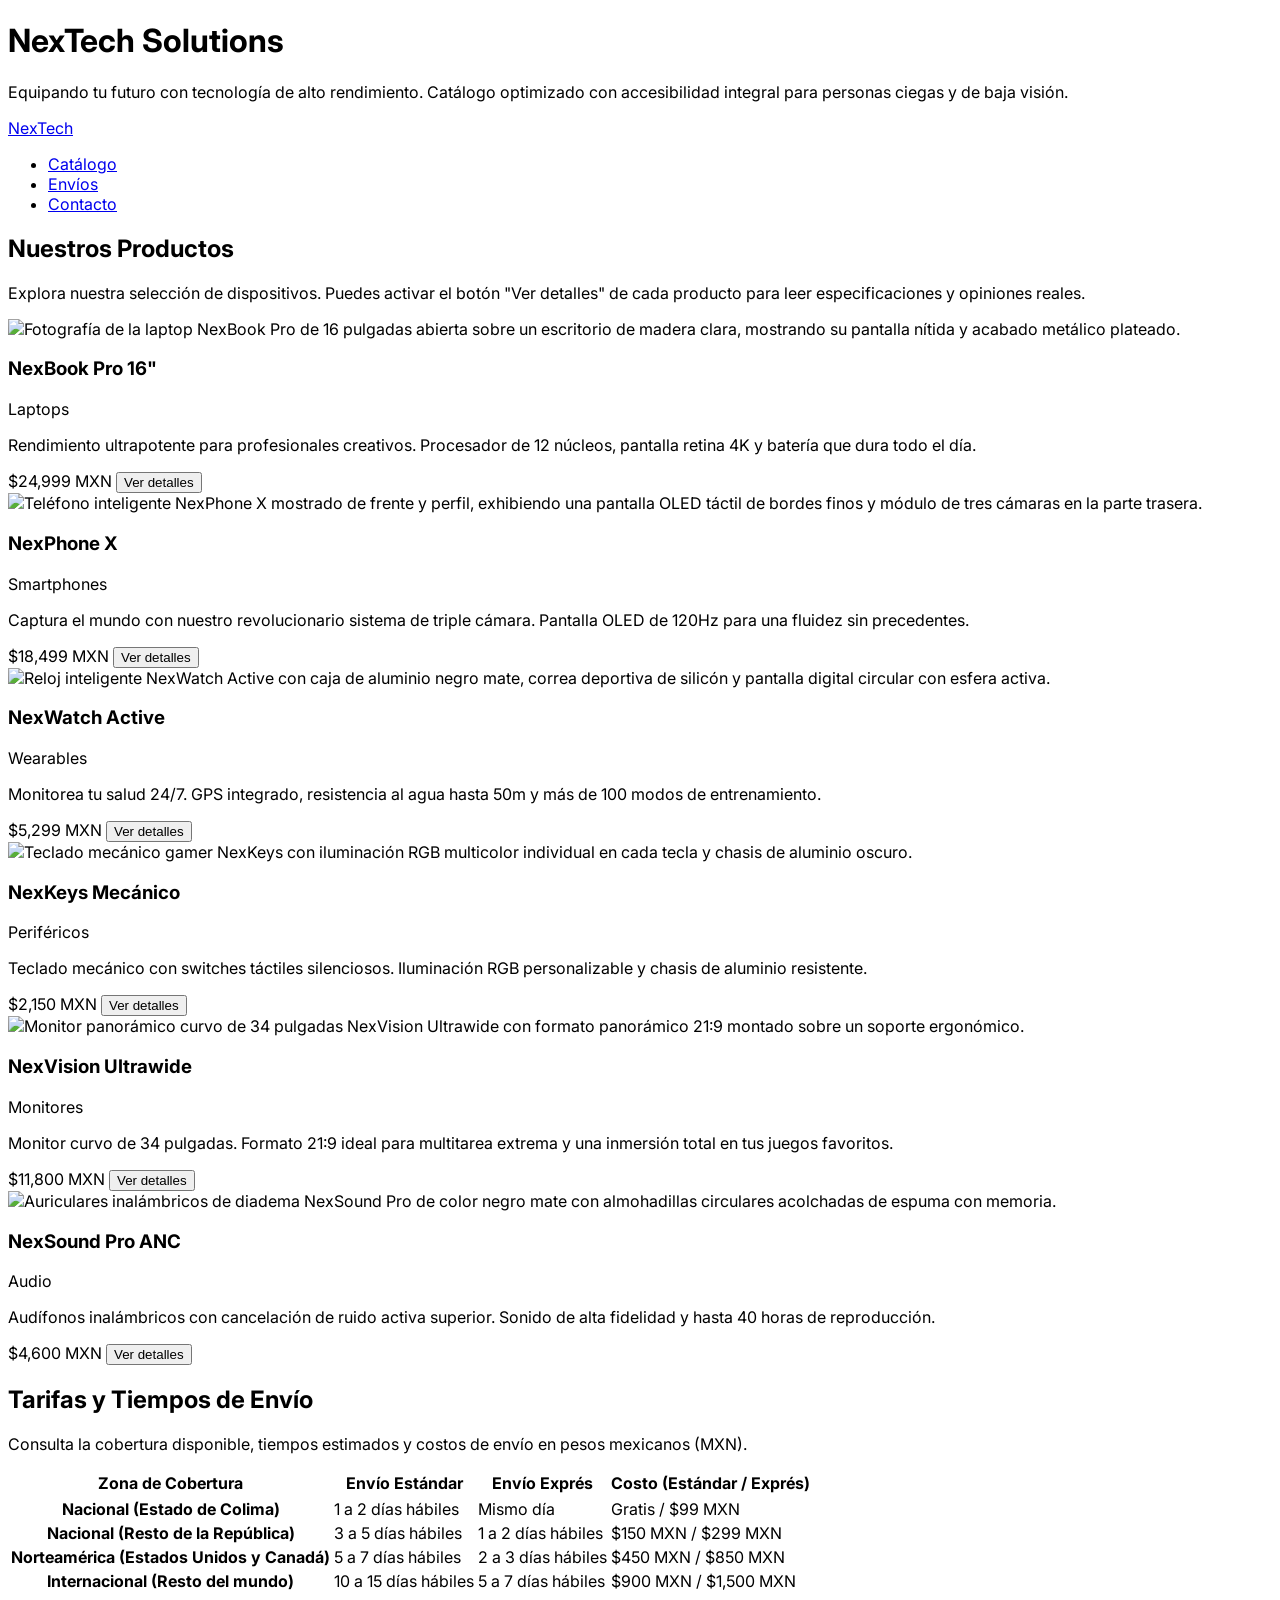
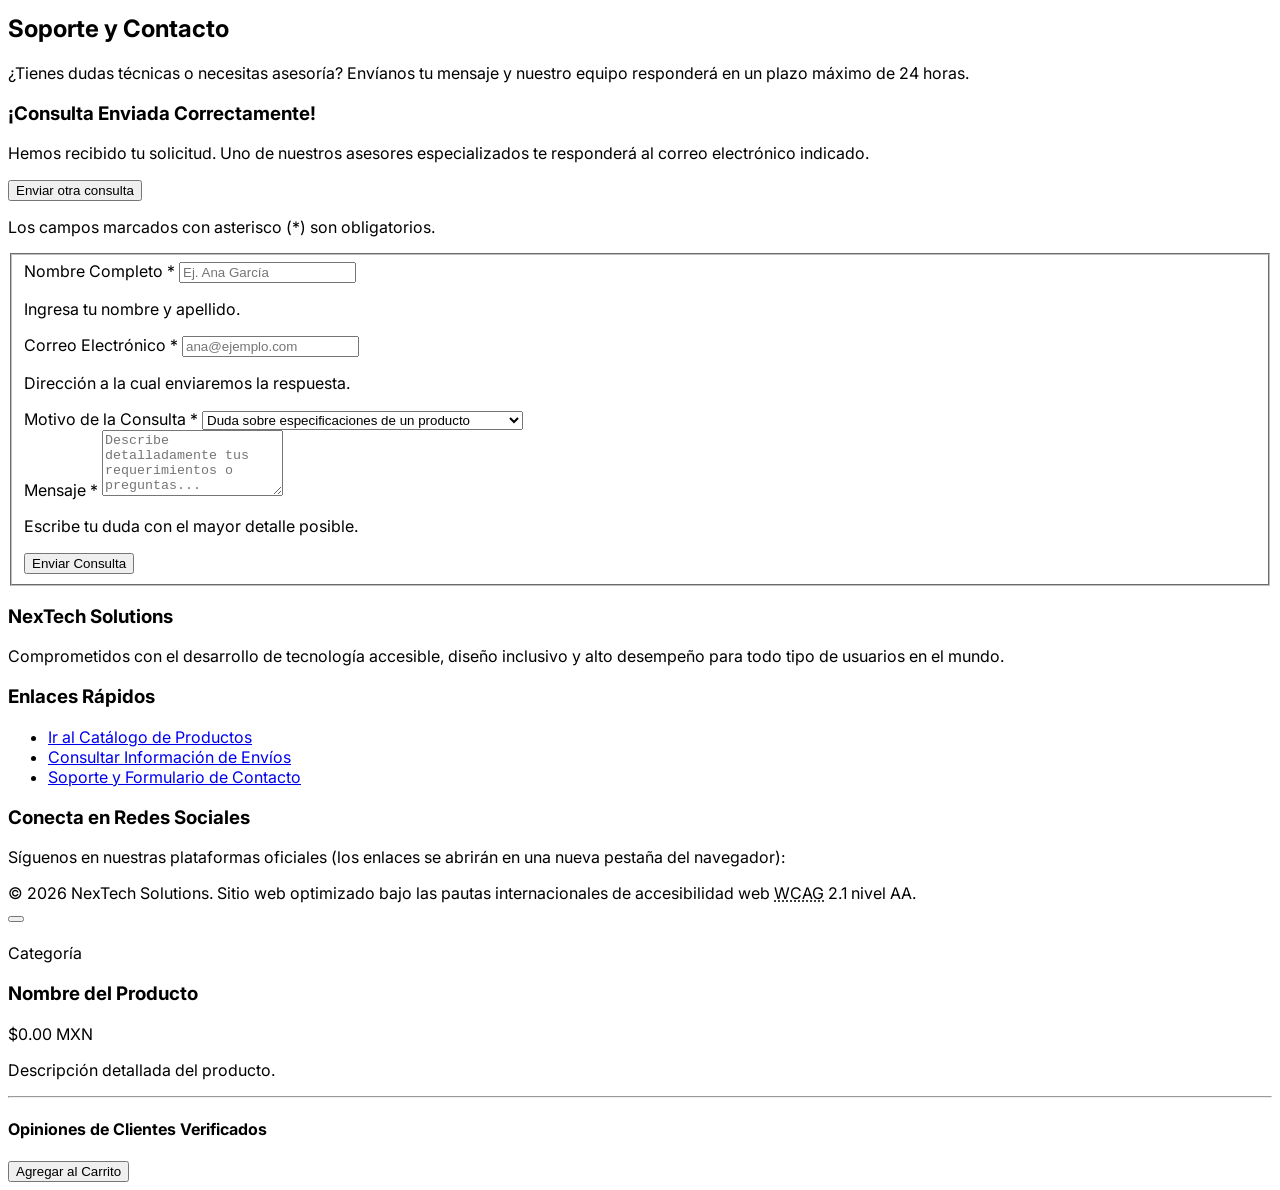
==== index.html @ d3eff0bc "pagina" ====
<!DOCTYPE html>
<html lang="es" class="scroll-smooth">
<head>
    <meta charset="UTF-8">
    <meta name="viewport" content="width=device-width, initial-scale=1.0">
    <meta name="description" content="NexTech Solutions - Tienda online de tecnología accesible con laptops, smartphones, wearables y accesorios de alto rendimiento. Envíos a todo el país.">
    <title>NexTech Solutions - Tienda Accesible de Tecnología</title>
    
    <!-- Tailwind CSS CDN -->
    <script src="https://cdn.tailwindcss.com"></script>
    
    <!-- Google Fonts: Inter -->
    <link href="https://fonts.googleapis.com/css2?family=Inter:wght@400;500;600;700;800&display=swap" rel="stylesheet">
    
    <!-- Phosphor Icons (Solo decorativos, marcados con aria-hidden) -->
    <script src="https://unpkg.com/@phosphor-icons/web"></script>
    
    <style>
        body {
            font-family: 'Inter', system-ui, -apple-system, sans-serif;
        }

        /* Estilos de enfoque de alto contraste para baja visión (WCAG 2.4.7 / 2.4.11) */
        :focus-visible {
            outline: 3px solid #312e81 !important;
            outline-offset: 3px !important;
        }

        /* Utilidad para contenido exclusivo de lectores de pantalla (Screen Readers) */
        .sr-only {
            position: absolute !important;
            width: 1px !important;
            height: 1px !important;
            padding: 0 !important;
            margin: -1px !important;
            overflow: hidden !important;
            clip: rect(0, 0, 0, 0) !important;
            white-space: nowrap !important;
            border: 0 !important;
        }

        /* Enlace de salto visible al recibir foco */
        .skip-link:focus {
            position: fixed !important;
            top: 1rem !important;
            left: 1rem !important;
            z-index: 100 !important;
            width: auto !important;
            height: auto !important;
            padding: 0.75rem 1.5rem !important;
            margin: 0 !important;
            overflow: visible !important;
            clip: auto !important;
            white-space: normal !important;
            background-color: #1e1b4b !important;
            color: #ffffff !important;
            font-weight: 700 !important;
            border-radius: 0.5rem !important;
            box-shadow: 0 10px 25px -5px rgba(0, 0, 0, 0.4) !important;
            outline: 3px solid #facc15 !important;
            outline-offset: 2px !important;
        }

        /* Transiciones de la ventana modal */
        #productModal {
            transition: opacity 0.3s ease, visibility 0.3s ease;
        }
        #modalContent {
            transition: transform 0.3s ease;
        }
    </style>
</head>
<body class="bg-gray-50 text-gray-900 flex flex-col min-h-screen relative">

    <!-- ENLACE DE SALTO (Bypass Blocks - WCAG 2.4.1 para ciegos y navegación por teclado) -->
    <a href="#main-content" class="sr-only skip-link">
        Saltar al contenido principal
    </a>

    <!-- REGION 1: HEADER (role="banner") -->
    <header role="banner" class="bg-indigo-900 text-white shadow-md relative overflow-hidden">
        <div class="container mx-auto px-6 py-10 relative z-10">
            <h1 class="text-4xl sm:text-5xl font-extrabold tracking-tight mb-3">
                <span lang="en">NexTech Solutions</span>
            </h1>
            <p class="text-indigo-100 text-lg sm:text-xl max-w-3xl leading-relaxed">
                Equipando tu futuro con tecnología de alto rendimiento. Catálogo optimizado con accesibilidad integral para personas ciegas y de baja visión.
            </p>
        </div>
    </header>

    <!-- REGION 2: NAV (role="navigation") -->
    <nav role="navigation" aria-label="Navegación principal" class="bg-white border-b-2 border-indigo-100 shadow-sm sticky top-0 z-40">
        <div class="container mx-auto px-6 py-4 flex flex-wrap justify-between items-center gap-4">
            <a href="#catalogo" aria-label="NexTech - Ir al inicio del catálogo" class="font-extrabold text-indigo-900 text-2xl tracking-wide hover:text-indigo-700 transition-colors">
                <span lang="en">NexTech</span>
            </a>
            
            <ul class="flex flex-wrap items-center space-x-1 sm:space-x-6 text-base font-semibold">
                <li>
                    <a href="#catalogo" class="text-gray-800 hover:text-indigo-800 hover:underline px-3 py-2 rounded-lg transition-colors flex items-center gap-1.5">
                        <i class="ph ph-shopping-bag text-lg text-indigo-700" aria-hidden="true"></i>
                        <span>Catálogo</span>
                    </a>
                </li>
                <li>
                    <a href="#envios" class="text-gray-800 hover:text-indigo-800 hover:underline px-3 py-2 rounded-lg transition-colors flex items-center gap-1.5">
                        <i class="ph ph-truck text-lg text-indigo-700" aria-hidden="true"></i>
                        <span>Envíos</span>
                    </a>
                </li>
                <li>
                    <a href="#contacto" class="text-gray-800 hover:text-indigo-800 hover:underline px-3 py-2 rounded-lg transition-colors flex items-center gap-1.5">
                        <i class="ph ph-envelope-simple text-lg text-indigo-700" aria-hidden="true"></i>
                        <span>Contacto</span>
                    </a>
                </li>
            </ul>
        </div>
    </nav>

    <!-- REGION 3: MAIN (role="main") -->
    <main id="main-content" role="main" tabindex="-1" class="flex-grow container mx-auto px-6 py-12 space-y-24 focus:outline-none">

        <!-- SECCIÓN 1: CATÁLOGO DE PRODUCTOS -->
        <section id="catalogo" aria-labelledby="heading-catalogo" class="scroll-mt-24">
            <div class="text-center mb-12">
                <h2 id="heading-catalogo" class="text-3xl sm:text-4xl font-extrabold text-gray-900">
                    Nuestros Productos
                </h2>
                <p class="mt-4 text-gray-700 text-lg max-w-2xl mx-auto leading-relaxed">
                    Explora nuestra selección de dispositivos. Puedes activar el botón "Ver detalles" de cada producto para leer especificaciones y opiniones reales.
                </p>
            </div>

            <!-- Grid de Productos (Generado vía JS con artículos semánticos y alt texts descriptivos) -->
            <div class="grid grid-cols-1 sm:grid-cols-2 lg:grid-cols-3 gap-8" id="productGrid">
                <!-- Se inyectan las tarjetas de productos -->
            </div>
        </section>

        <!-- SECCIÓN 2: TABLA DE DATOS TABULARES (Tarifas y Tiempos de Envío) -->
        <section id="envios" aria-labelledby="heading-envios" class="scroll-mt-24">
            <div class="bg-white rounded-2xl shadow-sm border-2 border-gray-200 overflow-hidden">
                <div class="px-6 py-5 border-b-2 border-gray-200 bg-gray-50 flex items-center gap-3">
                    <i class="ph ph-info text-3xl text-indigo-800" aria-hidden="true"></i>
                    <div>
                        <h2 id="heading-envios" class="text-2xl font-bold text-gray-900">
                            Tarifas y Tiempos de Envío
                        </h2>
                        <p class="text-sm text-gray-700 mt-1">
                            Consulta la cobertura disponible, tiempos estimados y costos de envío en pesos mexicanos (MXN).
                        </p>
                    </div>
                </div>

                <div class="overflow-x-auto p-4 sm:p-6">
                    <table class="w-full text-left border-collapse border border-gray-300">
                        <!-- Caption descriptivo para lectores de pantalla -->
                        <caption class="sr-only">
                            Tabla comparativa de opciones de envío por zona de cobertura, indicando plazos de entrega en días hábiles y costos para envío estándar y exprés.
                        </caption>
                        <thead>
                            <tr class="bg-gray-100 text-gray-900 text-sm sm:text-base border-b-2 border-gray-300">
                                <th scope="col" id="col-zona" class="px-6 py-4 font-bold border-r border-gray-300">
                                    Zona de Cobertura
                                </th>
                                <th scope="col" id="col-estandar" class="px-6 py-4 font-bold border-r border-gray-300">
                                    Envío Estándar
                                </th>
                                <th scope="col" id="col-expres" class="px-6 py-4 font-bold border-r border-gray-300">
                                    Envío Exprés
                                </th>
                                <th scope="col" id="col-costo" class="px-6 py-4 font-bold">
                                    Costo (Estándar / Exprés)
                                </th>
                            </tr>
                        </thead>
                        <tbody class="divide-y divide-gray-200 text-gray-800 text-base">
                            <tr class="hover:bg-indigo-50/70 transition-colors">
                                <th scope="row" id="row-colima" class="px-6 py-4 font-semibold text-gray-900 border-r border-gray-200">
                                    Nacional (Estado de Colima)
                                </th>
                                <td headers="col-estandar row-colima" class="px-6 py-4 border-r border-gray-200">
                                    1 a 2 días hábiles
                                </td>
                                <td headers="col-expres row-colima" class="px-6 py-4 border-r border-gray-200">
                                    Mismo día
                                </td>
                                <td headers="col-costo row-colima" class="px-6 py-4">
                                    <span class="text-green-800 font-bold bg-green-100 px-2.5 py-0.5 rounded-md">Gratis</span> / $99 MXN
                                </td>
                            </tr>
                            <tr class="bg-gray-50/60 hover:bg-indigo-50/70 transition-colors">
                                <th scope="row" id="row-republica" class="px-6 py-4 font-semibold text-gray-900 border-r border-gray-200">
                                    Nacional (Resto de la República)
                                </th>
                                <td headers="col-estandar row-republica" class="px-6 py-4 border-r border-gray-200">
                                    3 a 5 días hábiles
                                </td>
                                <td headers="col-expres row-republica" class="px-6 py-4 border-r border-gray-200">
                                    1 a 2 días hábiles
                                </td>
                                <td headers="col-costo row-republica" class="px-6 py-4 font-medium text-gray-900">
                                    $150 MXN / $299 MXN
                                </td>
                            </tr>
                            <tr class="hover:bg-indigo-50/70 transition-colors">
                                <th scope="row" id="row-norteamerica" class="px-6 py-4 font-semibold text-gray-900 border-r border-gray-200">
                                    Norteamérica (Estados Unidos y Canadá)
                                </th>
                                <td headers="col-estandar row-norteamerica" class="px-6 py-4 border-r border-gray-200">
                                    5 a 7 días hábiles
                                </td>
                                <td headers="col-expres row-norteamerica" class="px-6 py-4 border-r border-gray-200">
                                    2 a 3 días hábiles
                                </td>
                                <td headers="col-costo row-norteamerica" class="px-6 py-4 font-medium text-gray-900">
                                    $450 MXN / $850 MXN
                                </td>
                            </tr>
                            <tr class="bg-gray-50/60 hover:bg-indigo-50/70 transition-colors">
                                <th scope="row" id="row-internacional" class="px-6 py-4 font-semibold text-gray-900 border-r border-gray-200">
                                    Internacional (Resto del mundo)
                                </th>
                                <td headers="col-estandar row-internacional" class="px-6 py-4 border-r border-gray-200">
                                    10 a 15 días hábiles
                                </td>
                                <td headers="col-expres row-internacional" class="px-6 py-4 border-r border-gray-200">
                                    5 a 7 días hábiles
                                </td>
                                <td headers="col-costo row-internacional" class="px-6 py-4 font-medium text-gray-900">
                                    $900 MXN / $1,500 MXN
                                </td>
                            </tr>
                        </tbody>
                    </table>
                </div>
            </div>
        </section>

        <!-- SECCIÓN 3: FORMULARIO CORTO ACCESIBLE (Soporte y Contacto) -->
        <section id="contacto" aria-labelledby="heading-contacto" class="scroll-mt-24 max-w-3xl mx-auto pb-12">
            <div class="text-center mb-10">
                <h2 id="heading-contacto" class="text-3xl sm:text-4xl font-extrabold text-gray-900">
                    Soporte y Contacto
                </h2>
                <p class="mt-4 text-gray-700 text-lg leading-relaxed">
                    ¿Tienes dudas técnicas o necesitas asesoría? Envíanos tu mensaje y nuestro equipo responderá en un plazo máximo de 24 horas.
                </p>
            </div>

            <div class="bg-white p-8 sm:p-10 rounded-2xl shadow-lg border-2 border-gray-200 relative">
                
                <!-- Región en vivo para anuncios inmediatos a lectores de pantalla -->
                <div id="liveAnnouncement" role="status" aria-live="polite" class="sr-only"></div>

                <!-- Mensaje de éxito visual y accesible tras el envío -->
                <div id="successMessage" class="hidden bg-green-50 rounded-xl p-8 text-center border-2 border-green-600 mb-6" tabindex="-1">
                    <div class="w-16 h-16 bg-green-100 text-green-800 rounded-full flex items-center justify-center mx-auto mb-4" aria-hidden="true">
                        <i class="ph ph-check-circle text-4xl"></i>
                    </div>
                    <h3 id="successHeading" class="text-2xl font-bold text-gray-900 mb-2">
                        ¡Consulta Enviada Correctamente!
                    </h3>
                    <p class="text-gray-800 mb-6 text-base">
                        Hemos recibido tu solicitud. Uno de nuestros asesores especializados te responderá al correo electrónico indicado.
                    </p>
                    <button type="button" onclick="resetForm()" class="bg-indigo-800 hover:bg-indigo-900 text-white font-bold py-2.5 px-6 rounded-lg transition-colors focus:ring-4 focus:ring-indigo-300">
                        Enviar otra consulta
                    </button>
                </div>

                <!-- Formulario estructurado con Fieldset y Legend -->
                <form id="contactForm" class="space-y-6" novalidate>
                    <p class="text-sm text-gray-700 bg-gray-50 p-3 rounded-lg border border-gray-200">
                        Los campos marcados con asterisco (<span class="text-red-700 font-bold" aria-hidden="true">*</span>) son obligatorios.
                    </p>

                    <fieldset class="space-y-6 border-0 p-0 m-0">
                        <legend class="sr-only">Formulario de consulta y atención a clientes</legend>

                        <div class="grid grid-cols-1 md:grid-cols-2 gap-6">
                            <!-- Campo Nombre -->
                            <div>
                                <label for="name" class="block text-sm font-bold text-gray-900 mb-1">
                                    Nombre Completo <span class="text-red-700 font-bold" aria-hidden="true">*</span>
                                    <span class="sr-only">(campo obligatorio)</span>
                                </label>
                                <input type="text" id="name" name="name" autocomplete="name" required aria-required="true" aria-describedby="name-desc name-error" placeholder="Ej. Ana García" 
                                    class="w-full px-4 py-3 bg-white border-2 border-gray-300 rounded-xl text-gray-900 font-medium focus:border-indigo-800 focus:ring-4 focus:ring-indigo-100 outline-none transition-all">
                                <p id="name-desc" class="text-xs text-gray-600 mt-1">Ingresa tu nombre y apellido.</p>
                                <p id="name-error" class="hidden text-xs text-red-700 font-bold mt-1" role="alert"></p>
                            </div>

                            <!-- Campo Correo -->
                            <div>
                                <label for="email" class="block text-sm font-bold text-gray-900 mb-1">
                                    Correo Electrónico <span class="text-red-700 font-bold" aria-hidden="true">*</span>
                                    <span class="sr-only">(campo obligatorio)</span>
                                </label>
                                <input type="email" id="email" name="email" autocomplete="email" required aria-required="true" aria-describedby="email-desc email-error" placeholder="ana@ejemplo.com" 
                                    class="w-full px-4 py-3 bg-white border-2 border-gray-300 rounded-xl text-gray-900 font-medium focus:border-indigo-800 focus:ring-4 focus:ring-indigo-100 outline-none transition-all">
                                <p id="email-desc" class="text-xs text-gray-600 mt-1">Dirección a la cual enviaremos la respuesta.</p>
                                <p id="email-error" class="hidden text-xs text-red-700 font-bold mt-1" role="alert"></p>
                            </div>
                        </div>

                        <!-- Campo Asunto -->
                        <div>
                            <label for="asunto" class="block text-sm font-bold text-gray-900 mb-1">
                                Motivo de la Consulta <span class="text-red-700 font-bold" aria-hidden="true">*</span>
                                <span class="sr-only">(campo obligatorio)</span>
                            </label>
                            <select id="asunto" name="asunto" required aria-required="true" 
                                class="w-full px-4 py-3 bg-white border-2 border-gray-300 rounded-xl text-gray-900 font-medium focus:border-indigo-800 focus:ring-4 focus:ring-indigo-100 outline-none transition-all">
                                <option value="producto">Duda sobre especificaciones de un producto</option>
                                <option value="envio">Estado y seguimiento de un envío</option>
                                <option value="garantia">Garantía, cambios o soporte técnico</option>
                                <option value="empresas">Cotización para empresas o compras al por mayor</option>
                            </select>
                        </div>

                        <!-- Campo Mensaje -->
                        <div>
                            <label for="message" class="block text-sm font-bold text-gray-900 mb-1">
                                Mensaje <span class="text-red-700 font-bold" aria-hidden="true">*</span>
                                <span class="sr-only">(campo obligatorio)</span>
                            </label>
                            <textarea id="message" name="message" rows="4" required aria-required="true" aria-describedby="msg-desc msg-error" placeholder="Describe detalladamente tus requerimientos o preguntas..."
                                class="w-full px-4 py-3 bg-white border-2 border-gray-300 rounded-xl text-gray-900 font-medium focus:border-indigo-800 focus:ring-4 focus:ring-indigo-100 outline-none transition-all resize-y"></textarea>
                            <p id="msg-desc" class="text-xs text-gray-600 mt-1">Escribe tu duda con el mayor detalle posible.</p>
                            <p id="msg-error" class="hidden text-xs text-red-700 font-bold mt-1" role="alert"></p>
                        </div>

                        <!-- Botón Enviar -->
                        <button type="submit" class="w-full bg-indigo-800 hover:bg-indigo-900 text-white font-bold py-3.5 px-4 rounded-xl shadow-md transition-all focus:ring-4 focus:ring-indigo-300 focus:outline-none">
                            Enviar Consulta
                        </button>
                    </fieldset>
                </form>
            </div>
        </section>

    </main>

    <!-- REGION 4: FOOTER (role="contentinfo") -->
    <footer role="contentinfo" class="bg-gray-900 text-gray-300 py-12 mt-auto border-t-4 border-indigo-700">
        <div class="container mx-auto px-6 grid grid-cols-1 md:grid-cols-3 gap-8">
            <div>
                <h3 class="text-white text-xl font-bold mb-4">
                    <span lang="en">NexTech Solutions</span>
                </h3>
                <p class="text-sm leading-relaxed text-gray-300">
                    Comprometidos con el desarrollo de tecnología accesible, diseño inclusivo y alto desempeño para todo tipo de usuarios en el mundo.
                </p>
            </div>

            <div>
                <h3 class="text-white text-xl font-bold mb-4">
                    Enlaces Rápidos
                </h3>
                <ul class="space-y-3 text-sm">
                    <li>
                        <a href="#catalogo" class="hover:text-white underline hover:no-underline transition-colors">
                            Ir al Catálogo de Productos
                        </a>
                    </li>
                    <li>
                        <a href="#envios" class="hover:text-white underline hover:no-underline transition-colors">
                            Consultar Información de Envíos
                        </a>
                    </li>
                    <li>
                        <a href="#contacto" class="hover:text-white underline hover:no-underline transition-colors">
                            Soporte y Formulario de Contacto
                        </a>
                    </li>
                </ul>
            </div>

            <div>
                <h3 class="text-white text-xl font-bold mb-4">
                    Conecta en Redes Sociales
                </h3>
                <p class="text-sm mb-4 text-gray-300">
                    Síguenos en nuestras plataformas oficiales (los enlaces se abrirán en una nueva pestaña del navegador):
                </p>
                <div class="flex space-x-4">
                    <a href="https://www.x.com/" target="_blank" rel="noopener noreferrer" 
                        aria-label="Perfil oficial de NexTech en X (anteriormente Twitter, abre en una nueva pestaña)" 
                        class="w-12 h-12 bg-gray-800 rounded-full flex items-center justify-center hover:bg-indigo-700 hover:text-white transition-colors focus:ring-4 focus:ring-indigo-400 focus:outline-none">
                        <i class="ph ph-twitter-logo text-2xl" aria-hidden="true"></i>
                    </a>
                    <a href="https://www.instagram.com/" target="_blank" rel="noopener noreferrer" 
                        aria-label="Perfil oficial de NexTech en Instagram (abre en una nueva pestaña)" 
                        class="w-12 h-12 bg-gray-800 rounded-full flex items-center justify-center hover:bg-indigo-700 hover:text-white transition-colors focus:ring-4 focus:ring-indigo-400 focus:outline-none">
                        <i class="ph ph-instagram-logo text-2xl" aria-hidden="true"></i>
                    </a>
                    <a href="https://www.linkedin.com/" target="_blank" rel="noopener noreferrer" 
                        aria-label="Perfil oficial de NexTech en LinkedIn (abre en una nueva pestaña)" 
                        class="w-12 h-12 bg-gray-800 rounded-full flex items-center justify-center hover:bg-indigo-700 hover:text-white transition-colors focus:ring-4 focus:ring-indigo-400 focus:outline-none">
                        <i class="ph ph-linkedin-logo text-2xl" aria-hidden="true"></i>
                    </a>
                </div>
            </div>
        </div>

        <div class="container mx-auto px-6 mt-12 pt-8 border-t border-gray-800 text-sm text-center text-gray-400">
            &copy; 2026 <span lang="en">NexTech Solutions</span>. Sitio web optimizado bajo las pautas internacionales de accesibilidad web <abbr title="Web Content Accessibility Guidelines">WCAG</abbr> 2.1 nivel AA.
        </div>
    </footer>

    <!-- VENTANA MODAL ACCESIBLE (role="dialog" con trampa de foco y soporte para lectores de pantalla) -->
    <div id="productModal" role="dialog" aria-modal="true" aria-labelledby="modalTitle" aria-describedby="modalDesc" class="fixed inset-0 z-50 invisible opacity-0 bg-gray-900/75 backdrop-blur-sm flex items-center justify-center p-4 sm:p-6" inert>
        <div id="modalContent" class="bg-white rounded-2xl shadow-2xl w-full max-w-3xl max-h-[90vh] overflow-y-auto transform scale-95 flex flex-col md:flex-row relative border-2 border-gray-300">
            
            <!-- Botón de Cerrar Modal -->
            <button type="button" id="closeModalBtn" onclick="closeModal()" aria-label="Cerrar ventana de detalles del producto" 
                class="absolute top-4 right-4 z-10 w-10 h-10 bg-gray-100 rounded-full flex items-center justify-center text-gray-800 hover:bg-gray-200 hover:text-gray-900 transition-colors shadow-sm focus:outline-none focus:ring-4 focus:ring-indigo-600">
                <i class="ph ph-x text-2xl font-bold" aria-hidden="true"></i>
            </button>

            <!-- Imagen del Modal con descripción textual detallada -->
            <div class="w-full md:w-2/5 h-64 md:h-auto bg-gray-100 relative">
                <img id="modalImage" src="" alt="" class="absolute inset-0 w-full h-full object-cover">
            </div>

            <!-- Información y Reseñas del Modal -->
            <div class="w-full md:w-3/5 p-6 sm:p-8 flex flex-col justify-between">
                <div>
                    <div class="mb-6">
                        <span id="modalCategory" class="inline-block bg-indigo-100 text-indigo-900 text-xs font-bold uppercase tracking-wider px-2.5 py-1 rounded-full">
                            Categoría
                        </span>
                        <h3 id="modalTitle" class="text-3xl font-bold text-gray-900 mt-2 mb-2">
                            Nombre del Producto
                        </h3>
                        <p id="modalPrice" class="text-2xl text-indigo-900 font-extrabold mb-4">
                            $0.00 MXN
                        </p>
                        <p id="modalDesc" class="text-gray-700 text-base leading-relaxed">
                            Descripción detallada del producto.
                        </p>
                    </div>
                    
                    <hr class="border-gray-200 mb-6">
                    
                    <div>
                        <h4 class="text-lg font-bold text-gray-900 mb-4 flex items-center gap-2">
                            <i class="ph ph-star-fill text-yellow-500 text-xl" aria-hidden="true"></i>
                            <span>Opiniones de Clientes Verificados</span>
                        </h4>
                        <div id="modalReviews" class="space-y-4">
                            <!-- Reseñas inyectadas con calificaciones descriptivas -->
                        </div>
                    </div>
                </div>

                <div class="mt-8 pt-4 border-t border-gray-100">
                    <button type="button" id="addToCartBtn" class="w-full bg-indigo-800 hover:bg-indigo-900 text-white font-bold py-3.5 px-4 rounded-xl shadow-md transition-colors flex items-center justify-center gap-2 focus:ring-4 focus:ring-indigo-300 focus:outline-none text-base">
                        <i class="ph ph-shopping-cart-simple text-xl" aria-hidden="true"></i>
                        <span>Agregar al Carrito</span>
                    </button>
                </div>
            </div>
        </div>
    </div>

    <!-- LÓGICA JAVASCRIPT CON ACCESIBILIDAD INTEGRAL -->
    <script>
        // Catálogo con descripciones visuales detalladas (Alt Text) para personas ciegas
        const products = [
            {
                id: 0,
                title: "NexBook Pro 16\"",
                category: "Laptops",
                price: "$24,999 MXN",
                image: "https://images.unsplash.com/photo-1496181133206-80ce9b88a853?ixlib=rb-4.0.3&auto=format&fit=crop&w=800&q=80",
                imageAlt: "Fotografía de la laptop NexBook Pro de 16 pulgadas abierta sobre un escritorio de madera clara, mostrando su pantalla nítida y acabado metálico plateado.",
                desc: "Rendimiento ultrapotente para profesionales creativos. Procesador de 12 núcleos, pantalla retina 4K y batería que dura todo el día.",
                reviews: [
                    { name: "Carlos Mendoza", rating: 5, text: "Excelente equipo, renderiza videos en 4K sin ningún problema. La pantalla es increíble." },
                    { name: "Sofía T.", rating: 4, text: "Muy rápida y ligera. El único detalle es que se calienta un poco al jugar, pero para trabajo es un 10/10." }
                ]
            },
            {
                id: 1,
                title: "NexPhone X",
                category: "Smartphones",
                price: "$18,499 MXN",
                image: "https://images.unsplash.com/photo-1511707171634-5f897ff02aa9?ixlib=rb-4.0.3&auto=format&fit=crop&w=800&q=80",
                imageAlt: "Teléfono inteligente NexPhone X mostrado de frente y perfil, exhibiendo una pantalla OLED táctil de bordes finos y módulo de tres cámaras en la parte trasera.",
                desc: "Captura el mundo con nuestro revolucionario sistema de triple cámara. Pantalla OLED de 120Hz para una fluidez sin precedentes.",
                reviews: [
                    { name: "Javier R.", rating: 5, text: "La cámara nocturna es de otro mundo. La batería me dura día y medio con uso intenso." }
                ]
            },
            {
                id: 2,
                title: "NexWatch Active",
                category: "Wearables",
                price: "$5,299 MXN",
                image: "https://images.unsplash.com/photo-1546868871-7041f2a55e12?ixlib=rb-4.0.3&auto=format&fit=crop&w=800&q=80",
                imageAlt: "Reloj inteligente NexWatch Active con caja de aluminio negro mate, correa deportiva de silicón y pantalla digital circular con esfera activa.",
                desc: "Monitorea tu salud 24/7. GPS integrado, resistencia al agua hasta 50m y más de 100 modos de entrenamiento.",
                reviews: [
                    { name: "Laura G.", rating: 5, text: "Me encanta para correr. El GPS es muy preciso y sincroniza rapidísimo con el celular." },
                    { name: "Roberto M.", rating: 4, text: "Buen reloj, correas cómodas. Me gustaría que tuviera más opciones de carátulas." }
                ]
            },
            {
                id: 3,
                title: "NexKeys Mecánico",
                category: "Periféricos",
                price: "$2,150 MXN",
                image: "https://images.unsplash.com/photo-1595225476474-87563907a212?ixlib=rb-4.0.3&auto=format&fit=crop&w=800&q=80",
                imageAlt: "Teclado mecánico gamer NexKeys con iluminación RGB multicolor individual en cada tecla y chasis de aluminio oscuro.",
                desc: "Teclado mecánico con switches táctiles silenciosos. Iluminación RGB personalizable y chasis de aluminio resistente.",
                reviews: [
                    { name: "Diego F.", rating: 5, text: "La sensación al escribir es perfecta para programar. No hace ruido excesivo en la oficina." }
                ]
            },
            {
                id: 4,
                title: "NexVision Ultrawide",
                category: "Monitores",
                price: "$11,800 MXN",
                image: "https://images.unsplash.com/photo-1527443224154-c4a3942d3acf?ixlib=rb-4.0.3&auto=format&fit=crop&w=800&q=80",
                imageAlt: "Monitor panorámico curvo de 34 pulgadas NexVision Ultrawide con formato panorámico 21:9 montado sobre un soporte ergonómico.",
                desc: "Monitor curvo de 34 pulgadas. Formato 21:9 ideal para multitarea extrema y una inmersión total en tus juegos favoritos.",
                reviews: [
                    { name: "Elena V.", rating: 5, text: "Cambió por completo mi forma de trabajar. Tener 3 ventanas abiertas al mismo tiempo es una joya." },
                    { name: "Andrés L.", rating: 5, text: "Los colores vienen muy bien calibrados de fábrica. Excelente para edición de foto." }
                ]
            },
            {
                id: 5,
                title: "NexSound Pro ANC",
                category: "Audio",
                price: "$4,600 MXN",
                image: "https://images.unsplash.com/photo-1618366712010-f4ae9c647dcb?ixlib=rb-4.0.3&auto=format&fit=crop&w=800&q=80",
                imageAlt: "Auriculares inalámbricos de diadema NexSound Pro de color negro mate con almohadillas circulares acolchadas de espuma con memoria.",
                desc: "Audífonos inalámbricos con cancelación de ruido activa superior. Sonido de alta fidelidad y hasta 40 horas de reproducción.",
                reviews: [
                    { name: "Mariana S.", rating: 5, text: "La cancelación de ruido aísla todo en el transporte público. Son comodísimos." }
                ]
            }
        ];

        // Renderizado del Catálogo en el DOM
        const grid = document.getElementById('productGrid');
        products.forEach(product => {
            const card = document.createElement('article');
            card.className = "bg-white rounded-2xl shadow-sm border-2 border-gray-200 overflow-hidden hover:shadow-xl transition-all duration-300 transform hover:-translate-y-1 flex flex-col justify-between focus-within:ring-4 focus-within:ring-indigo-500";
            
            card.innerHTML = `
                <div>
                    <div class="relative overflow-hidden bg-gray-100">
                        <img src="${product.image}" alt="${product.imageAlt}" loading="lazy" class="w-full h-56 object-cover">
                    </div>
                    <div class="p-6">
                        <div class="flex justify-between items-start gap-2 mb-2">
                            <h3 class="text-xl font-bold text-gray-900">${product.title}</h3>
                            <span class="bg-indigo-100 text-indigo-900 text-xs font-bold px-2.5 py-1 rounded-full whitespace-nowrap">
                                ${product.category}
                            </span>
                        </div>
                        <p class="text-gray-700 text-sm leading-relaxed mb-4">${product.desc}</p>
                    </div>
                </div>
                <div class="p-6 pt-0 mt-auto flex items-center justify-between border-t border-gray-100 pt-4">
                    <span class="text-xl font-extrabold text-gray-900" aria-label="Precio: ${product.price}">
                        ${product.price}
                    </span>
                    <button type="button" onclick="openModal(${product.id})" class="inline-flex items-center gap-1.5 bg-indigo-50 hover:bg-indigo-800 text-indigo-900 hover:text-white font-bold text-sm px-4 py-2.5 rounded-xl border border-indigo-200 transition-colors focus:ring-4 focus:ring-indigo-300 focus:outline-none">
                        <span>Ver detalles</span>
                        <span class="sr-only"> y opiniones de ${product.title}</span>
                        <i class="ph ph-arrow-right font-bold" aria-hidden="true"></i>
                    </button>
                </div>
            `;
            grid.appendChild(card);
        });

        // Lógica de la Modal Accesible
        const modal = document.getElementById('productModal');
        const modalContent = document.getElementById('modalContent');
        let previouslyFocusedElement = null;

        function openModal(id) {
            previouslyFocusedElement = document.activeElement;
            const prod = products[id];
            
            // Asignar datos e imágenes con descripción alt
            const modalImg = document.getElementById('modalImage');
            modalImg.src = prod.image;
            modalImg.alt = prod.imageAlt;
            
            document.getElementById('modalCategory').innerText = prod.category;
            document.getElementById('modalTitle').innerText = prod.title;
            document.getElementById('modalPrice').innerText = prod.price;
            document.getElementById('modalPrice').setAttribute('aria-label', `Precio: ${prod.price}`);
            document.getElementById('modalDesc').innerText = prod.desc;
            
            // Botón del carrito con nombre contextual
            const cartBtn = document.getElementById('addToCartBtn');
            cartBtn.setAttribute('aria-label', `Agregar ${prod.title} al carrito de compras`);
            
            // Cargar reseñas con información accesible de estrellas
            const reviewsContainer = document.getElementById('modalReviews');
            reviewsContainer.innerHTML = '';
            prod.reviews.forEach(review => {
                let stars = '';
                for(let i = 0; i < 5; i++) {
                    stars += i < review.rating 
                        ? '<i class="ph-fill ph-star text-yellow-500" aria-hidden="true"></i>' 
                        : '<i class="ph ph-star text-gray-300" aria-hidden="true"></i>';
                }

                reviewsContainer.innerHTML += `
                    <div class="bg-gray-50 p-4 rounded-xl border border-gray-200">
                        <div class="flex items-center justify-between mb-2">
                            <span class="font-bold text-gray-900 text-sm">${review.name}</span>
                            <div class="flex text-sm items-center gap-1">
                                <span class="sr-only">Calificación: ${review.rating} de 5 estrellas. </span>
                                ${stars}
                            </div>
                        </div>
                        <p class="text-gray-700 text-sm italic">"${review.text}"</p>
                    </div>
                `;
            });

            // Mostrar la modal
            modal.classList.remove('invisible', 'opacity-0');
            modalContent.classList.remove('scale-95');
            modalContent.classList.add('scale-100');
            document.body.style.overflow = 'hidden';

            // Aislar el fondo para lectores de pantalla usando el atributo inert
            document.querySelector('header').setAttribute('inert', '');
            document.querySelector('main').setAttribute('inert', '');
            document.querySelector('footer').setAttribute('inert', '');
            modal.removeAttribute('inert');

            // Mover el foco al botón de cerrar
            setTimeout(() => {
                const closeBtn = document.getElementById('closeModalBtn');
                if (closeBtn) closeBtn.focus();
            }, 60);
        }

        function closeModal() {
            modal.classList.add('opacity-0');
            modalContent.classList.remove('scale-100');
            modalContent.classList.add('scale-95');
            
            // Restaurar navegación en el fondo
            document.querySelector('header').removeAttribute('inert');
            document.querySelector('main').removeAttribute('inert');
            document.querySelector('footer').removeAttribute('inert');
            modal.setAttribute('inert', '');

            setTimeout(() => {
                modal.classList.add('invisible');
                document.body.style.overflow = '';
                // Restaurar foco al elemento que abrió la modal
                if (previouslyFocusedElement && typeof previouslyFocusedElement.focus === 'function') {
                    previouslyFocusedElement.focus();
                }
            }, 300);
        }

        // Cerrar modal al hacer clic en el backdrop
        modal.addEventListener('click', (e) => {
            if (e.target === modal) {
                closeModal();
            }
        });

        // Cerrar modal con la tecla Escape
        window.addEventListener('keydown', (e) => {
            if (e.key === 'Escape' && !modal.classList.contains('invisible')) {
                closeModal();
            }
        });

        // Lógica Accesible del Formulario de Contacto
        const form = document.getElementById('contactForm');
        const successMsg = document.getElementById('successMessage');
        const announcement = document.getElementById('liveAnnouncement');

        form.addEventListener('submit', function(e) {
            e.preventDefault();
            
            // Validación accesible
            const nameInput = document.getElementById('name');
            const emailInput = document.getElementById('email');
            const messageInput = document.getElementById('message');
            let isValid = true;
            let firstInvalidInput = null;

            // Validación de Nombre
            if (!nameInput.value.trim()) {
                showError('name', 'Por favor, ingresa tu nombre completo.');
                isValid = false;
                if (!firstInvalidInput) firstInvalidInput = nameInput;
            } else {
                clearError('name');
            }

            // Validación de Correo
            const emailRegex = /^[^\s@]+@[^\s@]+\.[^\s@]+$/;
            if (!emailInput.value.trim() || !emailRegex.test(emailInput.value.trim())) {
                showError('email', 'Por favor, ingresa un correo electrónico válido (ej. usuario@dominio.com).');
                isValid = false;
                if (!firstInvalidInput) firstInvalidInput = emailInput;
            } else {
                clearError('email');
            }

            // Validación de Mensaje
            if (!messageInput.value.trim()) {
                showError('message', 'Por favor, escribe el contenido de tu consulta.');
                isValid = false;
                if (!firstInvalidInput) firstInvalidInput = messageInput;
            } else {
                clearError('message');
            }

            if (!isValid) {
                if (firstInvalidInput) {
                    firstInvalidInput.focus();
                    announcement.textContent = "El formulario contiene errores. Por favor corrige los campos señalados.";
                }
                return;
            }

            // Si es válido, mostrar éxito
            form.classList.add('hidden');
            successMsg.classList.remove('hidden');
            successMsg.focus();
            announcement.textContent = "Tu consulta ha sido enviada con éxito. Nos pondremos en contacto contigo en breve.";
        });

        function showError(fieldId, message) {
            const input = document.getElementById(fieldId);
            const errElem = document.getElementById(fieldId + '-error');
            input.setAttribute('aria-invalid', 'true');
            input.classList.add('border-red-600', 'bg-red-50');
            errElem.textContent = message;
            errElem.classList.remove('hidden');
        }

        function clearError(fieldId) {
            const input = document.getElementById(fieldId);
            const errElem = document.getElementById(fieldId + '-error');
            input.removeAttribute('aria-invalid');
            input.classList.remove('border-red-600', 'bg-red-50');
            errElem.textContent = '';
            errElem.classList.add('hidden');
        }

        function resetForm() {
            form.reset();
            clearError('name');
            clearError('email');
            clearError('message');
            form.classList.remove('hidden');
            successMsg.classList.add('hidden');
            announcement.textContent = "El formulario ha sido restablecido.";
            document.getElementById('name').focus();
        }
    </script>
</body>
</html>
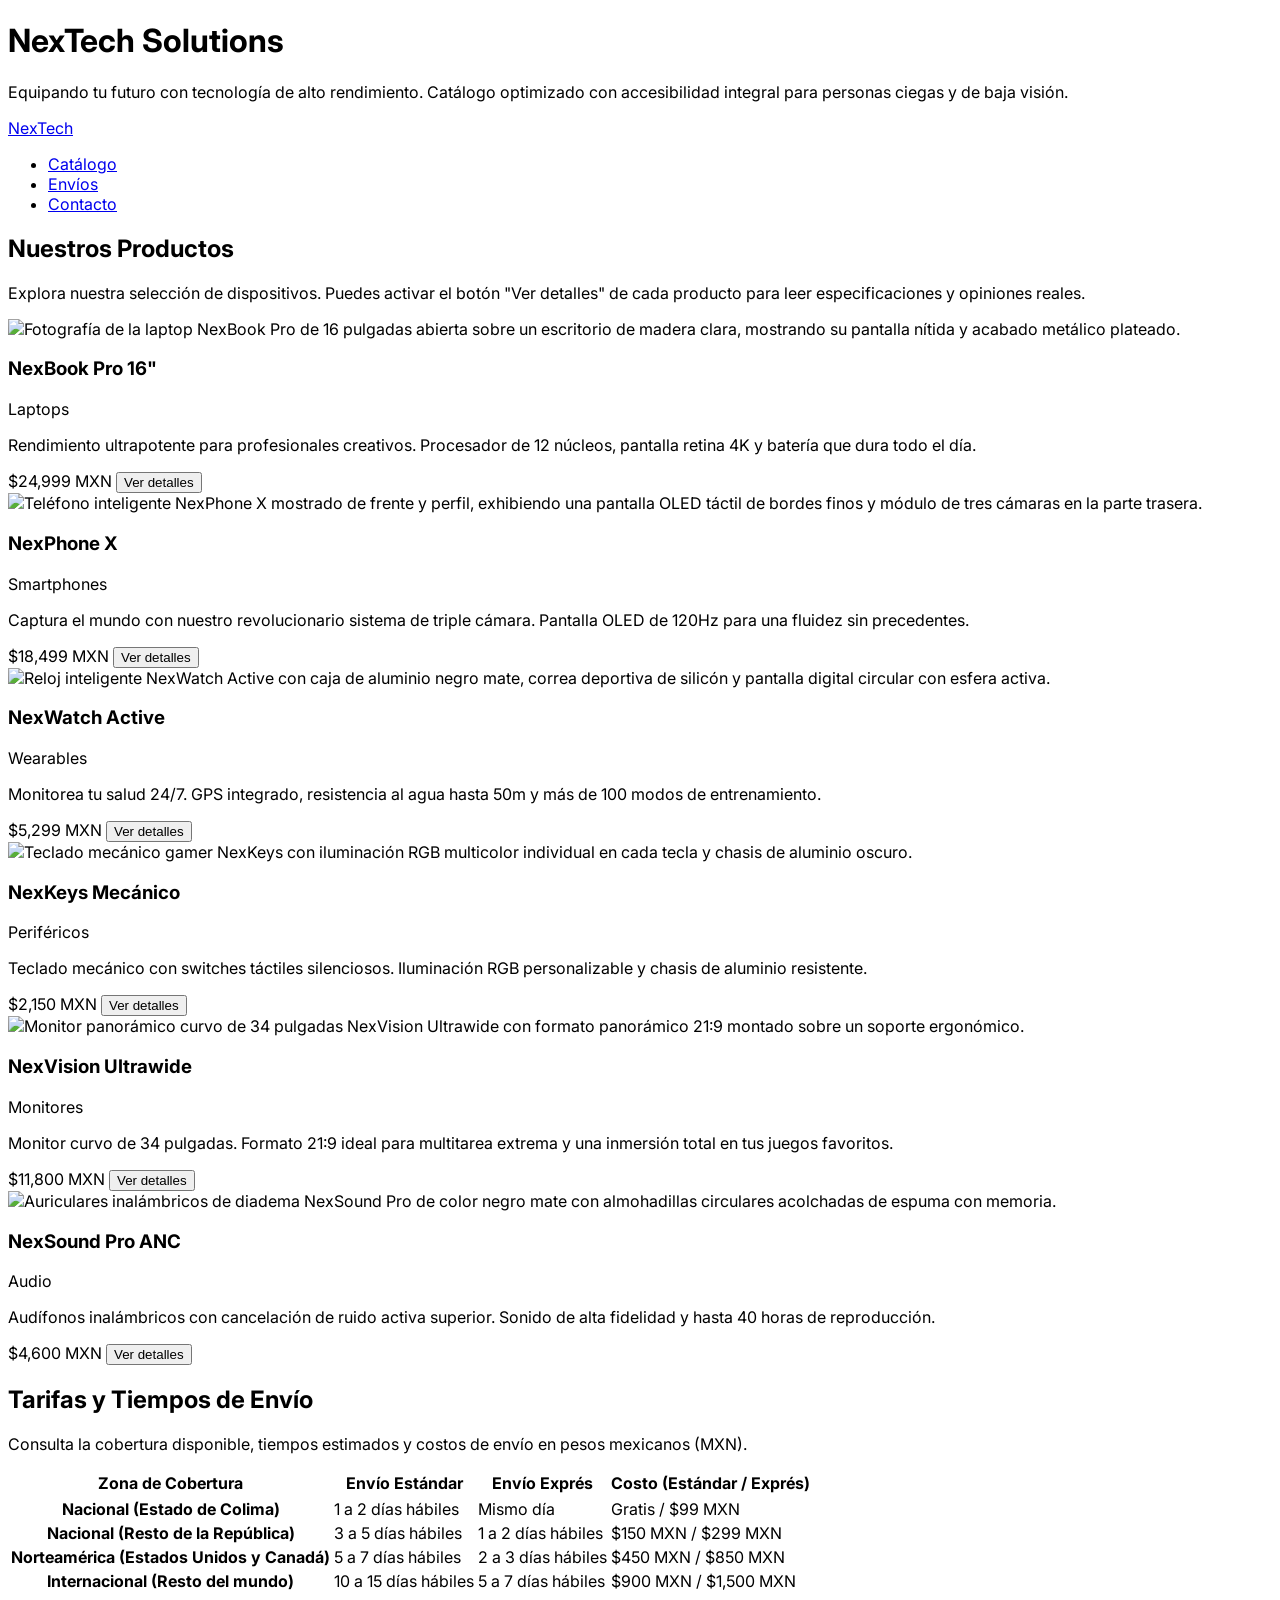
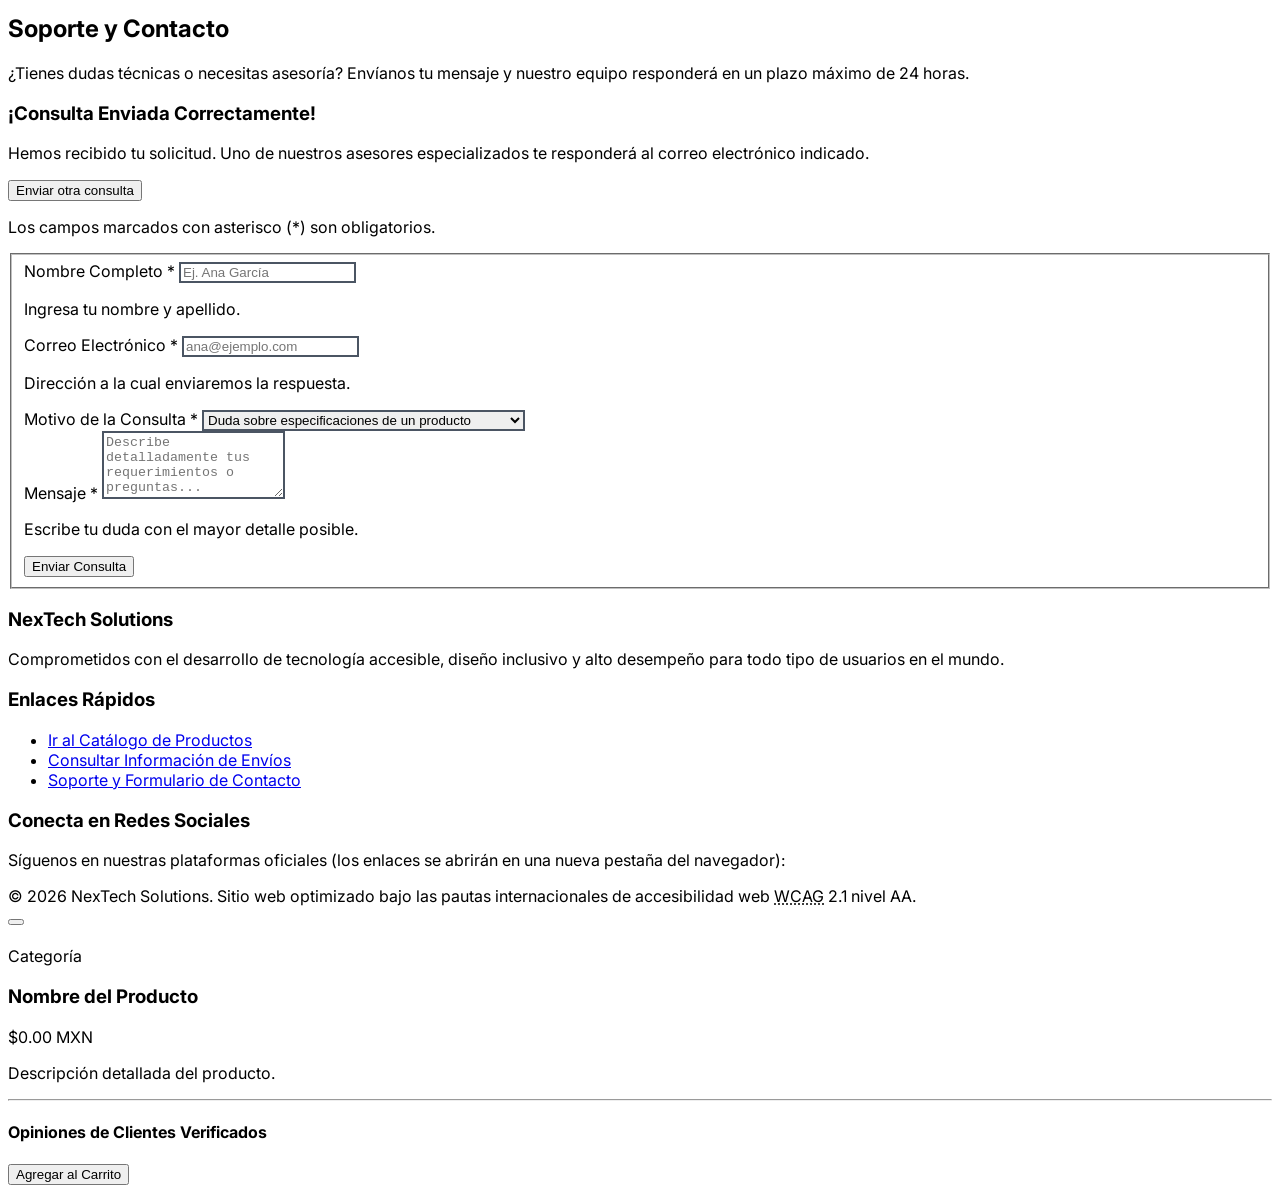
==== commit 60427695: "pagina fixes" ====
--- a/index.html
+++ b/index.html
@@ -22,7 +22,7 @@
 
         /* Estilos de enfoque de alto contraste para baja visión (WCAG 2.4.7 / 2.4.11) */
         :focus-visible {
-            outline: 3px solid #312e81 !important;
+            outline: 3px solid #1e1b4b !important;
             outline-offset: 3px !important;
         }
 
@@ -61,6 +61,15 @@
             outline-offset: 2px !important;
         }
 
+        /* Bordes de alto contraste en controles de formulario (WCAG 1.4.11 > 3:1) */
+        .form-control-accessible {
+            border: 2px solid #4b5563 !important; /* gray-600: ratio 5.7:1 sobre blanco */
+        }
+        .form-control-accessible:focus {
+            border-color: #1e1b4b !important; /* indigo-950: ratio 14:1 */
+            box-shadow: 0 0 0 4px rgba(67, 56, 202, 0.25) !important;
+        }
+
         /* Transiciones de la ventana modal */
         #productModal {
             transition: opacity 0.3s ease, visibility 0.3s ease;
@@ -78,40 +87,40 @@
     </a>
 
     <!-- REGION 1: HEADER (role="banner") -->
-    <header role="banner" class="bg-indigo-900 text-white shadow-md relative overflow-hidden">
+    <header role="banner" class="bg-indigo-950 text-white shadow-md relative overflow-hidden">
         <div class="container mx-auto px-6 py-10 relative z-10">
             <h1 class="text-4xl sm:text-5xl font-extrabold tracking-tight mb-3">
                 <span lang="en">NexTech Solutions</span>
             </h1>
-            <p class="text-indigo-100 text-lg sm:text-xl max-w-3xl leading-relaxed">
+            <p class="text-white text-lg sm:text-xl max-w-3xl leading-relaxed font-medium">
                 Equipando tu futuro con tecnología de alto rendimiento. Catálogo optimizado con accesibilidad integral para personas ciegas y de baja visión.
             </p>
         </div>
     </header>
 
     <!-- REGION 2: NAV (role="navigation") -->
-    <nav role="navigation" aria-label="Navegación principal" class="bg-white border-b-2 border-indigo-100 shadow-sm sticky top-0 z-40">
+    <nav role="navigation" aria-label="Navegación principal" class="bg-white border-b-2 border-indigo-200 shadow-sm sticky top-0 z-40">
         <div class="container mx-auto px-6 py-4 flex flex-wrap justify-between items-center gap-4">
-            <a href="#catalogo" aria-label="NexTech - Ir al inicio del catálogo" class="font-extrabold text-indigo-900 text-2xl tracking-wide hover:text-indigo-700 transition-colors">
+            <a href="#catalogo" aria-label="NexTech - Ir al inicio del catálogo" class="font-extrabold text-indigo-950 text-2xl tracking-wide hover:text-indigo-700 transition-colors">
                 <span lang="en">NexTech</span>
             </a>
             
             <ul class="flex flex-wrap items-center space-x-1 sm:space-x-6 text-base font-semibold">
                 <li>
-                    <a href="#catalogo" class="text-gray-800 hover:text-indigo-800 hover:underline px-3 py-2 rounded-lg transition-colors flex items-center gap-1.5">
-                        <i class="ph ph-shopping-bag text-lg text-indigo-700" aria-hidden="true"></i>
+                    <a href="#catalogo" class="text-gray-900 hover:text-indigo-900 hover:underline px-3 py-2 rounded-lg transition-colors flex items-center gap-1.5">
+                        <i class="ph ph-shopping-bag text-lg text-indigo-800" aria-hidden="true"></i>
                         <span>Catálogo</span>
                     </a>
                 </li>
                 <li>
-                    <a href="#envios" class="text-gray-800 hover:text-indigo-800 hover:underline px-3 py-2 rounded-lg transition-colors flex items-center gap-1.5">
-                        <i class="ph ph-truck text-lg text-indigo-700" aria-hidden="true"></i>
+                    <a href="#envios" class="text-gray-900 hover:text-indigo-900 hover:underline px-3 py-2 rounded-lg transition-colors flex items-center gap-1.5">
+                        <i class="ph ph-truck text-lg text-indigo-800" aria-hidden="true"></i>
                         <span>Envíos</span>
                     </a>
                 </li>
                 <li>
-                    <a href="#contacto" class="text-gray-800 hover:text-indigo-800 hover:underline px-3 py-2 rounded-lg transition-colors flex items-center gap-1.5">
-                        <i class="ph ph-envelope-simple text-lg text-indigo-700" aria-hidden="true"></i>
+                    <a href="#contacto" class="text-gray-900 hover:text-indigo-900 hover:underline px-3 py-2 rounded-lg transition-colors flex items-center gap-1.5">
+                        <i class="ph ph-envelope-simple text-lg text-indigo-800" aria-hidden="true"></i>
                         <span>Contacto</span>
                     </a>
                 </li>
@@ -128,7 +137,7 @@
                 <h2 id="heading-catalogo" class="text-3xl sm:text-4xl font-extrabold text-gray-900">
                     Nuestros Productos
                 </h2>
-                <p class="mt-4 text-gray-700 text-lg max-w-2xl mx-auto leading-relaxed">
+                <p class="mt-4 text-gray-800 text-lg max-w-2xl mx-auto leading-relaxed font-medium">
                     Explora nuestra selección de dispositivos. Puedes activar el botón "Ver detalles" de cada producto para leer especificaciones y opiniones reales.
                 </p>
             </div>
@@ -141,34 +150,34 @@
 
         <!-- SECCIÓN 2: TABLA DE DATOS TABULARES (Tarifas y Tiempos de Envío) -->
         <section id="envios" aria-labelledby="heading-envios" class="scroll-mt-24">
-            <div class="bg-white rounded-2xl shadow-sm border-2 border-gray-200 overflow-hidden">
-                <div class="px-6 py-5 border-b-2 border-gray-200 bg-gray-50 flex items-center gap-3">
-                    <i class="ph ph-info text-3xl text-indigo-800" aria-hidden="true"></i>
+            <div class="bg-white rounded-2xl shadow-sm border-2 border-gray-400 overflow-hidden">
+                <div class="px-6 py-5 border-b-2 border-gray-400 bg-gray-100 flex items-center gap-3">
+                    <i class="ph ph-info text-3xl text-indigo-900" aria-hidden="true"></i>
                     <div>
                         <h2 id="heading-envios" class="text-2xl font-bold text-gray-900">
                             Tarifas y Tiempos de Envío
                         </h2>
-                        <p class="text-sm text-gray-700 mt-1">
+                        <p class="text-sm text-gray-800 mt-1 font-medium">
                             Consulta la cobertura disponible, tiempos estimados y costos de envío en pesos mexicanos (MXN).
                         </p>
                     </div>
                 </div>
 
                 <div class="overflow-x-auto p-4 sm:p-6">
-                    <table class="w-full text-left border-collapse border border-gray-300">
+                    <table class="w-full text-left border-collapse border-2 border-gray-400">
                         <!-- Caption descriptivo para lectores de pantalla -->
                         <caption class="sr-only">
                             Tabla comparativa de opciones de envío por zona de cobertura, indicando plazos de entrega en días hábiles y costos para envío estándar y exprés.
                         </caption>
                         <thead>
-                            <tr class="bg-gray-100 text-gray-900 text-sm sm:text-base border-b-2 border-gray-300">
-                                <th scope="col" id="col-zona" class="px-6 py-4 font-bold border-r border-gray-300">
+                            <tr class="bg-gray-200 text-gray-900 text-sm sm:text-base border-b-2 border-gray-400">
+                                <th scope="col" id="col-zona" class="px-6 py-4 font-bold border-r-2 border-gray-400">
                                     Zona de Cobertura
                                 </th>
-                                <th scope="col" id="col-estandar" class="px-6 py-4 font-bold border-r border-gray-300">
+                                <th scope="col" id="col-estandar" class="px-6 py-4 font-bold border-r-2 border-gray-400">
                                     Envío Estándar
                                 </th>
-                                <th scope="col" id="col-expres" class="px-6 py-4 font-bold border-r border-gray-300">
+                                <th scope="col" id="col-expres" class="px-6 py-4 font-bold border-r-2 border-gray-400">
                                     Envío Exprés
                                 </th>
                                 <th scope="col" id="col-costo" class="px-6 py-4 font-bold">
@@ -176,60 +185,60 @@
                                 </th>
                             </tr>
                         </thead>
-                        <tbody class="divide-y divide-gray-200 text-gray-800 text-base">
+                        <tbody class="divide-y-2 divide-gray-300 text-gray-900 text-base">
                             <tr class="hover:bg-indigo-50/70 transition-colors">
-                                <th scope="row" id="row-colima" class="px-6 py-4 font-semibold text-gray-900 border-r border-gray-200">
+                                <th scope="row" id="row-colima" class="px-6 py-4 font-bold text-gray-900 border-r-2 border-gray-300">
                                     Nacional (Estado de Colima)
                                 </th>
-                                <td headers="col-estandar row-colima" class="px-6 py-4 border-r border-gray-200">
+                                <td headers="col-estandar row-colima" class="px-6 py-4 border-r-2 border-gray-300 font-medium">
                                     1 a 2 días hábiles
                                 </td>
-                                <td headers="col-expres row-colima" class="px-6 py-4 border-r border-gray-200">
+                                <td headers="col-expres row-colima" class="px-6 py-4 border-r-2 border-gray-300 font-medium">
                                     Mismo día
                                 </td>
-                                <td headers="col-costo row-colima" class="px-6 py-4">
-                                    <span class="text-green-800 font-bold bg-green-100 px-2.5 py-0.5 rounded-md">Gratis</span> / $99 MXN
+                                <td headers="col-costo row-colima" class="px-6 py-4 font-bold">
+                                    <span class="text-green-900 bg-green-200 px-2.5 py-0.5 rounded-md border border-green-700 font-extrabold">Gratis</span> / $99 MXN
                                 </td>
                             </tr>
-                            <tr class="bg-gray-50/60 hover:bg-indigo-50/70 transition-colors">
-                                <th scope="row" id="row-republica" class="px-6 py-4 font-semibold text-gray-900 border-r border-gray-200">
+                            <tr class="bg-gray-100/70 hover:bg-indigo-50/70 transition-colors">
+                                <th scope="row" id="row-republica" class="px-6 py-4 font-bold text-gray-900 border-r-2 border-gray-300">
                                     Nacional (Resto de la República)
                                 </th>
-                                <td headers="col-estandar row-republica" class="px-6 py-4 border-r border-gray-200">
+                                <td headers="col-estandar row-republica" class="px-6 py-4 border-r-2 border-gray-300 font-medium">
                                     3 a 5 días hábiles
                                 </td>
-                                <td headers="col-expres row-republica" class="px-6 py-4 border-r border-gray-200">
+                                <td headers="col-expres row-republica" class="px-6 py-4 border-r-2 border-gray-300 font-medium">
                                     1 a 2 días hábiles
                                 </td>
-                                <td headers="col-costo row-republica" class="px-6 py-4 font-medium text-gray-900">
+                                <td headers="col-costo row-republica" class="px-6 py-4 font-bold text-gray-900">
                                     $150 MXN / $299 MXN
                                 </td>
                             </tr>
                             <tr class="hover:bg-indigo-50/70 transition-colors">
-                                <th scope="row" id="row-norteamerica" class="px-6 py-4 font-semibold text-gray-900 border-r border-gray-200">
+                                <th scope="row" id="row-norteamerica" class="px-6 py-4 font-bold text-gray-900 border-r-2 border-gray-300">
                                     Norteamérica (Estados Unidos y Canadá)
                                 </th>
-                                <td headers="col-estandar row-norteamerica" class="px-6 py-4 border-r border-gray-200">
+                                <td headers="col-estandar row-norteamerica" class="px-6 py-4 border-r-2 border-gray-300 font-medium">
                                     5 a 7 días hábiles
                                 </td>
-                                <td headers="col-expres row-norteamerica" class="px-6 py-4 border-r border-gray-200">
+                                <td headers="col-expres row-norteamerica" class="px-6 py-4 border-r-2 border-gray-300 font-medium">
                                     2 a 3 días hábiles
                                 </td>
-                                <td headers="col-costo row-norteamerica" class="px-6 py-4 font-medium text-gray-900">
+                                <td headers="col-costo row-norteamerica" class="px-6 py-4 font-bold text-gray-900">
                                     $450 MXN / $850 MXN
                                 </td>
                             </tr>
-                            <tr class="bg-gray-50/60 hover:bg-indigo-50/70 transition-colors">
-                                <th scope="row" id="row-internacional" class="px-6 py-4 font-semibold text-gray-900 border-r border-gray-200">
+                            <tr class="bg-gray-100/70 hover:bg-indigo-50/70 transition-colors">
+                                <th scope="row" id="row-internacional" class="px-6 py-4 font-bold text-gray-900 border-r-2 border-gray-300">
                                     Internacional (Resto del mundo)
                                 </th>
-                                <td headers="col-estandar row-internacional" class="px-6 py-4 border-r border-gray-200">
+                                <td headers="col-estandar row-internacional" class="px-6 py-4 border-r-2 border-gray-300 font-medium">
                                     10 a 15 días hábiles
                                 </td>
-                                <td headers="col-expres row-internacional" class="px-6 py-4 border-r border-gray-200">
+                                <td headers="col-expres row-internacional" class="px-6 py-4 border-r-2 border-gray-300 font-medium">
                                     5 a 7 días hábiles
                                 </td>
-                                <td headers="col-costo row-internacional" class="px-6 py-4 font-medium text-gray-900">
+                                <td headers="col-costo row-internacional" class="px-6 py-4 font-bold text-gray-900">
                                     $900 MXN / $1,500 MXN
                                 </td>
                             </tr>
@@ -245,35 +254,35 @@
                 <h2 id="heading-contacto" class="text-3xl sm:text-4xl font-extrabold text-gray-900">
                     Soporte y Contacto
                 </h2>
-                <p class="mt-4 text-gray-700 text-lg leading-relaxed">
+                <p class="mt-4 text-gray-800 text-lg leading-relaxed font-medium">
                     ¿Tienes dudas técnicas o necesitas asesoría? Envíanos tu mensaje y nuestro equipo responderá en un plazo máximo de 24 horas.
                 </p>
             </div>
 
-            <div class="bg-white p-8 sm:p-10 rounded-2xl shadow-lg border-2 border-gray-200 relative">
+            <div class="bg-white p-8 sm:p-10 rounded-2xl shadow-lg border-2 border-gray-400 relative">
                 
                 <!-- Región en vivo para anuncios inmediatos a lectores de pantalla -->
                 <div id="liveAnnouncement" role="status" aria-live="polite" class="sr-only"></div>
 
                 <!-- Mensaje de éxito visual y accesible tras el envío -->
-                <div id="successMessage" class="hidden bg-green-50 rounded-xl p-8 text-center border-2 border-green-600 mb-6" tabindex="-1">
-                    <div class="w-16 h-16 bg-green-100 text-green-800 rounded-full flex items-center justify-center mx-auto mb-4" aria-hidden="true">
+                <div id="successMessage" class="hidden bg-green-50 rounded-xl p-8 text-center border-2 border-green-700 mb-6" tabindex="-1">
+                    <div class="w-16 h-16 bg-green-200 text-green-900 rounded-full flex items-center justify-center mx-auto mb-4" aria-hidden="true">
                         <i class="ph ph-check-circle text-4xl"></i>
                     </div>
                     <h3 id="successHeading" class="text-2xl font-bold text-gray-900 mb-2">
                         ¡Consulta Enviada Correctamente!
                     </h3>
-                    <p class="text-gray-800 mb-6 text-base">
+                    <p class="text-gray-900 mb-6 text-base font-medium">
                         Hemos recibido tu solicitud. Uno de nuestros asesores especializados te responderá al correo electrónico indicado.
                     </p>
-                    <button type="button" onclick="resetForm()" class="bg-indigo-800 hover:bg-indigo-900 text-white font-bold py-2.5 px-6 rounded-lg transition-colors focus:ring-4 focus:ring-indigo-300">
+                    <button type="button" id="resetFormBtn" onclick="resetForm()" aria-label="Enviar otra consulta en el formulario" class="bg-indigo-900 hover:bg-indigo-950 text-white font-bold py-2.5 px-6 rounded-lg transition-colors focus:ring-4 focus:ring-indigo-300">
                         Enviar otra consulta
                     </button>
                 </div>
 
                 <!-- Formulario estructurado con Fieldset y Legend -->
                 <form id="contactForm" class="space-y-6" novalidate>
-                    <p class="text-sm text-gray-700 bg-gray-50 p-3 rounded-lg border border-gray-200">
+                    <p class="text-sm text-gray-900 bg-gray-100 p-3 rounded-lg border-2 border-gray-400 font-semibold">
                         Los campos marcados con asterisco (<span class="text-red-700 font-bold" aria-hidden="true">*</span>) son obligatorios.
                     </p>
 
@@ -283,37 +292,37 @@
                         <div class="grid grid-cols-1 md:grid-cols-2 gap-6">
                             <!-- Campo Nombre -->
                             <div>
-                                <label for="name" class="block text-sm font-bold text-gray-900 mb-1">
+                                <label for="name" id="label-name" class="block text-sm font-bold text-gray-900 mb-1">
                                     Nombre Completo <span class="text-red-700 font-bold" aria-hidden="true">*</span>
                                     <span class="sr-only">(campo obligatorio)</span>
                                 </label>
-                                <input type="text" id="name" name="name" autocomplete="name" required aria-required="true" aria-describedby="name-desc name-error" placeholder="Ej. Ana García" 
-                                    class="w-full px-4 py-3 bg-white border-2 border-gray-300 rounded-xl text-gray-900 font-medium focus:border-indigo-800 focus:ring-4 focus:ring-indigo-100 outline-none transition-all">
-                                <p id="name-desc" class="text-xs text-gray-600 mt-1">Ingresa tu nombre y apellido.</p>
-                                <p id="name-error" class="hidden text-xs text-red-700 font-bold mt-1" role="alert"></p>
+                                <input type="text" id="name" name="name" autocomplete="name" required aria-required="true" aria-labelledby="label-name" aria-label="Nombre Completo" aria-describedby="name-desc name-error" placeholder="Ej. Ana García" 
+                                    class="w-full px-4 py-3 bg-white form-control-accessible rounded-xl text-gray-900 font-semibold outline-none transition-all">
+                                <p id="name-desc" class="text-sm text-gray-800 font-medium mt-1">Ingresa tu nombre y apellido.</p>
+                                <p id="name-error" class="hidden text-sm text-red-800 font-bold mt-1" role="alert"></p>
                             </div>
 
                             <!-- Campo Correo -->
                             <div>
-                                <label for="email" class="block text-sm font-bold text-gray-900 mb-1">
+                                <label for="email" id="label-email" class="block text-sm font-bold text-gray-900 mb-1">
                                     Correo Electrónico <span class="text-red-700 font-bold" aria-hidden="true">*</span>
                                     <span class="sr-only">(campo obligatorio)</span>
                                 </label>
-                                <input type="email" id="email" name="email" autocomplete="email" required aria-required="true" aria-describedby="email-desc email-error" placeholder="ana@ejemplo.com" 
-                                    class="w-full px-4 py-3 bg-white border-2 border-gray-300 rounded-xl text-gray-900 font-medium focus:border-indigo-800 focus:ring-4 focus:ring-indigo-100 outline-none transition-all">
-                                <p id="email-desc" class="text-xs text-gray-600 mt-1">Dirección a la cual enviaremos la respuesta.</p>
-                                <p id="email-error" class="hidden text-xs text-red-700 font-bold mt-1" role="alert"></p>
+                                <input type="email" id="email" name="email" autocomplete="email" required aria-required="true" aria-labelledby="label-email" aria-label="Correo Electrónico" aria-describedby="email-desc email-error" placeholder="ana@ejemplo.com" 
+                                    class="w-full px-4 py-3 bg-white form-control-accessible rounded-xl text-gray-900 font-semibold outline-none transition-all">
+                                <p id="email-desc" class="text-sm text-gray-800 font-medium mt-1">Dirección a la cual enviaremos la respuesta.</p>
+                                <p id="email-error" class="hidden text-sm text-red-800 font-bold mt-1" role="alert"></p>
                             </div>
                         </div>
 
                         <!-- Campo Asunto -->
                         <div>
-                            <label for="asunto" class="block text-sm font-bold text-gray-900 mb-1">
+                            <label for="asunto" id="label-asunto" class="block text-sm font-bold text-gray-900 mb-1">
                                 Motivo de la Consulta <span class="text-red-700 font-bold" aria-hidden="true">*</span>
                                 <span class="sr-only">(campo obligatorio)</span>
                             </label>
-                            <select id="asunto" name="asunto" required aria-required="true" 
-                                class="w-full px-4 py-3 bg-white border-2 border-gray-300 rounded-xl text-gray-900 font-medium focus:border-indigo-800 focus:ring-4 focus:ring-indigo-100 outline-none transition-all">
+                            <select id="asunto" name="asunto" autocomplete="off" required aria-required="true" aria-labelledby="label-asunto" aria-label="Motivo de la Consulta"
+                                class="w-full px-4 py-3 bg-white form-control-accessible rounded-xl text-gray-900 font-semibold outline-none transition-all">
                                 <option value="producto">Duda sobre especificaciones de un producto</option>
                                 <option value="envio">Estado y seguimiento de un envío</option>
                                 <option value="garantia">Garantía, cambios o soporte técnico</option>
@@ -323,18 +332,18 @@
 
                         <!-- Campo Mensaje -->
                         <div>
-                            <label for="message" class="block text-sm font-bold text-gray-900 mb-1">
+                            <label for="message" id="label-message" class="block text-sm font-bold text-gray-900 mb-1">
                                 Mensaje <span class="text-red-700 font-bold" aria-hidden="true">*</span>
                                 <span class="sr-only">(campo obligatorio)</span>
                             </label>
-                            <textarea id="message" name="message" rows="4" required aria-required="true" aria-describedby="msg-desc msg-error" placeholder="Describe detalladamente tus requerimientos o preguntas..."
-                                class="w-full px-4 py-3 bg-white border-2 border-gray-300 rounded-xl text-gray-900 font-medium focus:border-indigo-800 focus:ring-4 focus:ring-indigo-100 outline-none transition-all resize-y"></textarea>
-                            <p id="msg-desc" class="text-xs text-gray-600 mt-1">Escribe tu duda con el mayor detalle posible.</p>
-                            <p id="msg-error" class="hidden text-xs text-red-700 font-bold mt-1" role="alert"></p>
+                            <textarea id="message" name="message" rows="4" autocomplete="off" required aria-required="true" aria-labelledby="label-message" aria-label="Mensaje o Consulta" aria-describedby="msg-desc msg-error" placeholder="Describe detalladamente tus requerimientos o preguntas..."
+                                class="w-full px-4 py-3 bg-white form-control-accessible rounded-xl text-gray-900 font-semibold outline-none transition-all resize-y"></textarea>
+                            <p id="msg-desc" class="text-sm text-gray-800 font-medium mt-1">Escribe tu duda con el mayor detalle posible.</p>
+                            <p id="msg-error" class="hidden text-sm text-red-800 font-bold mt-1" role="alert"></p>
                         </div>
 
                         <!-- Botón Enviar -->
-                        <button type="submit" class="w-full bg-indigo-800 hover:bg-indigo-900 text-white font-bold py-3.5 px-4 rounded-xl shadow-md transition-all focus:ring-4 focus:ring-indigo-300 focus:outline-none">
+                        <button type="submit" aria-label="Enviar Consulta por Formulario" class="w-full bg-indigo-900 hover:bg-indigo-950 text-white font-bold py-3.5 px-4 rounded-xl shadow-md transition-all focus:ring-4 focus:ring-indigo-300 focus:outline-none text-base">
                             Enviar Consulta
                         </button>
                     </fieldset>
@@ -345,13 +354,13 @@
     </main>
 
     <!-- REGION 4: FOOTER (role="contentinfo") -->
-    <footer role="contentinfo" class="bg-gray-900 text-gray-300 py-12 mt-auto border-t-4 border-indigo-700">
+    <footer role="contentinfo" class="bg-gray-950 text-gray-100 py-12 mt-auto border-t-4 border-indigo-700">
         <div class="container mx-auto px-6 grid grid-cols-1 md:grid-cols-3 gap-8">
             <div>
                 <h3 class="text-white text-xl font-bold mb-4">
                     <span lang="en">NexTech Solutions</span>
                 </h3>
-                <p class="text-sm leading-relaxed text-gray-300">
+                <p class="text-sm leading-relaxed text-gray-200 font-medium">
                     Comprometidos con el desarrollo de tecnología accesible, diseño inclusivo y alto desempeño para todo tipo de usuarios en el mundo.
                 </p>
             </div>
@@ -360,19 +369,19 @@
                 <h3 class="text-white text-xl font-bold mb-4">
                     Enlaces Rápidos
                 </h3>
-                <ul class="space-y-3 text-sm">
+                <ul class="space-y-3 text-sm font-semibold">
                     <li>
-                        <a href="#catalogo" class="hover:text-white underline hover:no-underline transition-colors">
+                        <a href="#catalogo" class="text-gray-100 hover:text-white underline hover:no-underline transition-colors">
                             Ir al Catálogo de Productos
                         </a>
                     </li>
                     <li>
-                        <a href="#envios" class="hover:text-white underline hover:no-underline transition-colors">
+                        <a href="#envios" class="text-gray-100 hover:text-white underline hover:no-underline transition-colors">
                             Consultar Información de Envíos
                         </a>
                     </li>
                     <li>
-                        <a href="#contacto" class="hover:text-white underline hover:no-underline transition-colors">
+                        <a href="#contacto" class="text-gray-100 hover:text-white underline hover:no-underline transition-colors">
                             Soporte y Formulario de Contacto
                         </a>
                     </li>
@@ -383,7 +392,7 @@
                 <h3 class="text-white text-xl font-bold mb-4">
                     Conecta en Redes Sociales
                 </h3>
-                <p class="text-sm mb-4 text-gray-300">
+                <p class="text-sm mb-4 text-gray-200 font-medium">
                     Síguenos en nuestras plataformas oficiales (los enlaces se abrirán en una nueva pestaña del navegador):
                 </p>
                 <div class="flex space-x-4">
@@ -406,18 +415,18 @@
             </div>
         </div>
 
-        <div class="container mx-auto px-6 mt-12 pt-8 border-t border-gray-800 text-sm text-center text-gray-400">
+        <div class="container mx-auto px-6 mt-12 pt-8 border-t border-gray-800 text-sm text-center text-gray-200 font-medium">
             &copy; 2026 <span lang="en">NexTech Solutions</span>. Sitio web optimizado bajo las pautas internacionales de accesibilidad web <abbr title="Web Content Accessibility Guidelines">WCAG</abbr> 2.1 nivel AA.
         </div>
     </footer>
 
     <!-- VENTANA MODAL ACCESIBLE (role="dialog" con trampa de foco y soporte para lectores de pantalla) -->
-    <div id="productModal" role="dialog" aria-modal="true" aria-labelledby="modalTitle" aria-describedby="modalDesc" class="fixed inset-0 z-50 invisible opacity-0 bg-gray-900/75 backdrop-blur-sm flex items-center justify-center p-4 sm:p-6" inert>
-        <div id="modalContent" class="bg-white rounded-2xl shadow-2xl w-full max-w-3xl max-h-[90vh] overflow-y-auto transform scale-95 flex flex-col md:flex-row relative border-2 border-gray-300">
+    <div id="productModal" role="dialog" aria-modal="true" aria-labelledby="modalTitle" aria-describedby="modalDesc" class="fixed inset-0 z-50 invisible opacity-0 bg-gray-950/80 backdrop-blur-sm flex items-center justify-center p-4 sm:p-6" inert>
+        <div id="modalContent" class="bg-white rounded-2xl shadow-2xl w-full max-w-3xl max-h-[90vh] overflow-y-auto transform scale-95 flex flex-col md:flex-row relative border-2 border-gray-500">
             
             <!-- Botón de Cerrar Modal -->
             <button type="button" id="closeModalBtn" onclick="closeModal()" aria-label="Cerrar ventana de detalles del producto" 
-                class="absolute top-4 right-4 z-10 w-10 h-10 bg-gray-100 rounded-full flex items-center justify-center text-gray-800 hover:bg-gray-200 hover:text-gray-900 transition-colors shadow-sm focus:outline-none focus:ring-4 focus:ring-indigo-600">
+                class="absolute top-4 right-4 z-10 w-10 h-10 bg-gray-100 rounded-full flex items-center justify-center text-gray-900 hover:bg-gray-200 hover:text-gray-950 transition-colors shadow-sm focus:outline-none focus:ring-4 focus:ring-indigo-700 border-2 border-gray-400">
                 <i class="ph ph-x text-2xl font-bold" aria-hidden="true"></i>
             </button>
 
@@ -430,21 +439,21 @@
             <div class="w-full md:w-3/5 p-6 sm:p-8 flex flex-col justify-between">
                 <div>
                     <div class="mb-6">
-                        <span id="modalCategory" class="inline-block bg-indigo-100 text-indigo-900 text-xs font-bold uppercase tracking-wider px-2.5 py-1 rounded-full">
+                        <span id="modalCategory" class="inline-block bg-indigo-100 text-indigo-950 text-xs font-extrabold uppercase tracking-wider px-2.5 py-1 rounded-full border border-indigo-300">
                             Categoría
                         </span>
                         <h3 id="modalTitle" class="text-3xl font-bold text-gray-900 mt-2 mb-2">
                             Nombre del Producto
                         </h3>
-                        <p id="modalPrice" class="text-2xl text-indigo-900 font-extrabold mb-4">
+                        <p id="modalPrice" class="text-2xl text-indigo-950 font-extrabold mb-4">
                             $0.00 MXN
                         </p>
-                        <p id="modalDesc" class="text-gray-700 text-base leading-relaxed">
+                        <p id="modalDesc" class="text-gray-800 text-base leading-relaxed font-medium">
                             Descripción detallada del producto.
                         </p>
                     </div>
                     
-                    <hr class="border-gray-200 mb-6">
+                    <hr class="border-gray-300 mb-6">
                     
                     <div>
                         <h4 class="text-lg font-bold text-gray-900 mb-4 flex items-center gap-2">
@@ -457,8 +466,8 @@
                     </div>
                 </div>
 
-                <div class="mt-8 pt-4 border-t border-gray-100">
-                    <button type="button" id="addToCartBtn" class="w-full bg-indigo-800 hover:bg-indigo-900 text-white font-bold py-3.5 px-4 rounded-xl shadow-md transition-colors flex items-center justify-center gap-2 focus:ring-4 focus:ring-indigo-300 focus:outline-none text-base">
+                <div class="mt-8 pt-4 border-t-2 border-gray-200">
+                    <button type="button" id="addToCartBtn" aria-label="Agregar este producto al carrito de compras" class="w-full bg-indigo-900 hover:bg-indigo-950 text-white font-bold py-3.5 px-4 rounded-xl shadow-md transition-colors flex items-center justify-center gap-2 focus:ring-4 focus:ring-indigo-300 focus:outline-none text-base">
                         <i class="ph ph-shopping-cart-simple text-xl" aria-hidden="true"></i>
                         <span>Agregar al Carrito</span>
                     </button>
@@ -552,7 +561,7 @@
         const grid = document.getElementById('productGrid');
         products.forEach(product => {
             const card = document.createElement('article');
-            card.className = "bg-white rounded-2xl shadow-sm border-2 border-gray-200 overflow-hidden hover:shadow-xl transition-all duration-300 transform hover:-translate-y-1 flex flex-col justify-between focus-within:ring-4 focus-within:ring-indigo-500";
+            card.className = "bg-white rounded-2xl shadow-sm border-2 border-gray-400 overflow-hidden hover:shadow-xl transition-all duration-300 transform hover:-translate-y-1 flex flex-col justify-between focus-within:ring-4 focus-within:ring-indigo-700";
             
             card.innerHTML = `
                 <div>
@@ -562,20 +571,19 @@
                     <div class="p-6">
                         <div class="flex justify-between items-start gap-2 mb-2">
                             <h3 class="text-xl font-bold text-gray-900">${product.title}</h3>
-                            <span class="bg-indigo-100 text-indigo-900 text-xs font-bold px-2.5 py-1 rounded-full whitespace-nowrap">
+                            <span class="bg-indigo-100 text-indigo-950 text-xs font-extrabold px-2.5 py-1 rounded-full whitespace-nowrap border border-indigo-300">
                                 ${product.category}
                             </span>
                         </div>
-                        <p class="text-gray-700 text-sm leading-relaxed mb-4">${product.desc}</p>
+                        <p class="text-gray-800 text-sm leading-relaxed mb-4 font-medium">${product.desc}</p>
                     </div>
                 </div>
-                <div class="p-6 pt-0 mt-auto flex items-center justify-between border-t border-gray-100 pt-4">
+                <div class="p-6 pt-0 mt-auto flex items-center justify-between border-t-2 border-gray-200 pt-4">
                     <span class="text-xl font-extrabold text-gray-900" aria-label="Precio: ${product.price}">
                         ${product.price}
                     </span>
-                    <button type="button" onclick="openModal(${product.id})" class="inline-flex items-center gap-1.5 bg-indigo-50 hover:bg-indigo-800 text-indigo-900 hover:text-white font-bold text-sm px-4 py-2.5 rounded-xl border border-indigo-200 transition-colors focus:ring-4 focus:ring-indigo-300 focus:outline-none">
+                    <button type="button" onclick="openModal(${product.id})" aria-label="Ver detalles y opiniones de ${product.title}" class="inline-flex items-center gap-1.5 bg-indigo-50 hover:bg-indigo-900 text-indigo-950 hover:text-white font-bold text-sm px-4 py-2.5 rounded-xl border-2 border-indigo-400 hover:border-indigo-950 transition-colors focus:ring-4 focus:ring-indigo-300 focus:outline-none">
                         <span>Ver detalles</span>
-                        <span class="sr-only"> y opiniones de ${product.title}</span>
                         <i class="ph ph-arrow-right font-bold" aria-hidden="true"></i>
                     </button>
                 </div>
@@ -615,11 +623,11 @@
                 for(let i = 0; i < 5; i++) {
                     stars += i < review.rating 
                         ? '<i class="ph-fill ph-star text-yellow-500" aria-hidden="true"></i>' 
-                        : '<i class="ph ph-star text-gray-300" aria-hidden="true"></i>';
+                        : '<i class="ph ph-star text-gray-400" aria-hidden="true"></i>';
                 }
 
                 reviewsContainer.innerHTML += `
-                    <div class="bg-gray-50 p-4 rounded-xl border border-gray-200">
+                    <div class="bg-gray-100 p-4 rounded-xl border-2 border-gray-300">
                         <div class="flex items-center justify-between mb-2">
                             <span class="font-bold text-gray-900 text-sm">${review.name}</span>
                             <div class="flex text-sm items-center gap-1">
@@ -627,7 +635,7 @@
                                 ${stars}
                             </div>
                         </div>
-                        <p class="text-gray-700 text-sm italic">"${review.text}"</p>
+                        <p class="text-gray-800 text-sm italic font-medium">"${review.text}"</p>
                     </div>
                 `;
             });
@@ -748,7 +756,8 @@
             const input = document.getElementById(fieldId);
             const errElem = document.getElementById(fieldId + '-error');
             input.setAttribute('aria-invalid', 'true');
-            input.classList.add('border-red-600', 'bg-red-50');
+            input.classList.remove('form-control-accessible');
+            input.classList.add('border-red-700', 'bg-red-50');
             errElem.textContent = message;
             errElem.classList.remove('hidden');
         }
@@ -757,7 +766,8 @@
             const input = document.getElementById(fieldId);
             const errElem = document.getElementById(fieldId + '-error');
             input.removeAttribute('aria-invalid');
-            input.classList.remove('border-red-600', 'bg-red-50');
+            input.classList.remove('border-red-700', 'bg-red-50');
+            input.classList.add('form-control-accessible');
             errElem.textContent = '';
             errElem.classList.add('hidden');
         }
@@ -774,4 +784,4 @@
         }
     </script>
 </body>
-</html>
+</html>
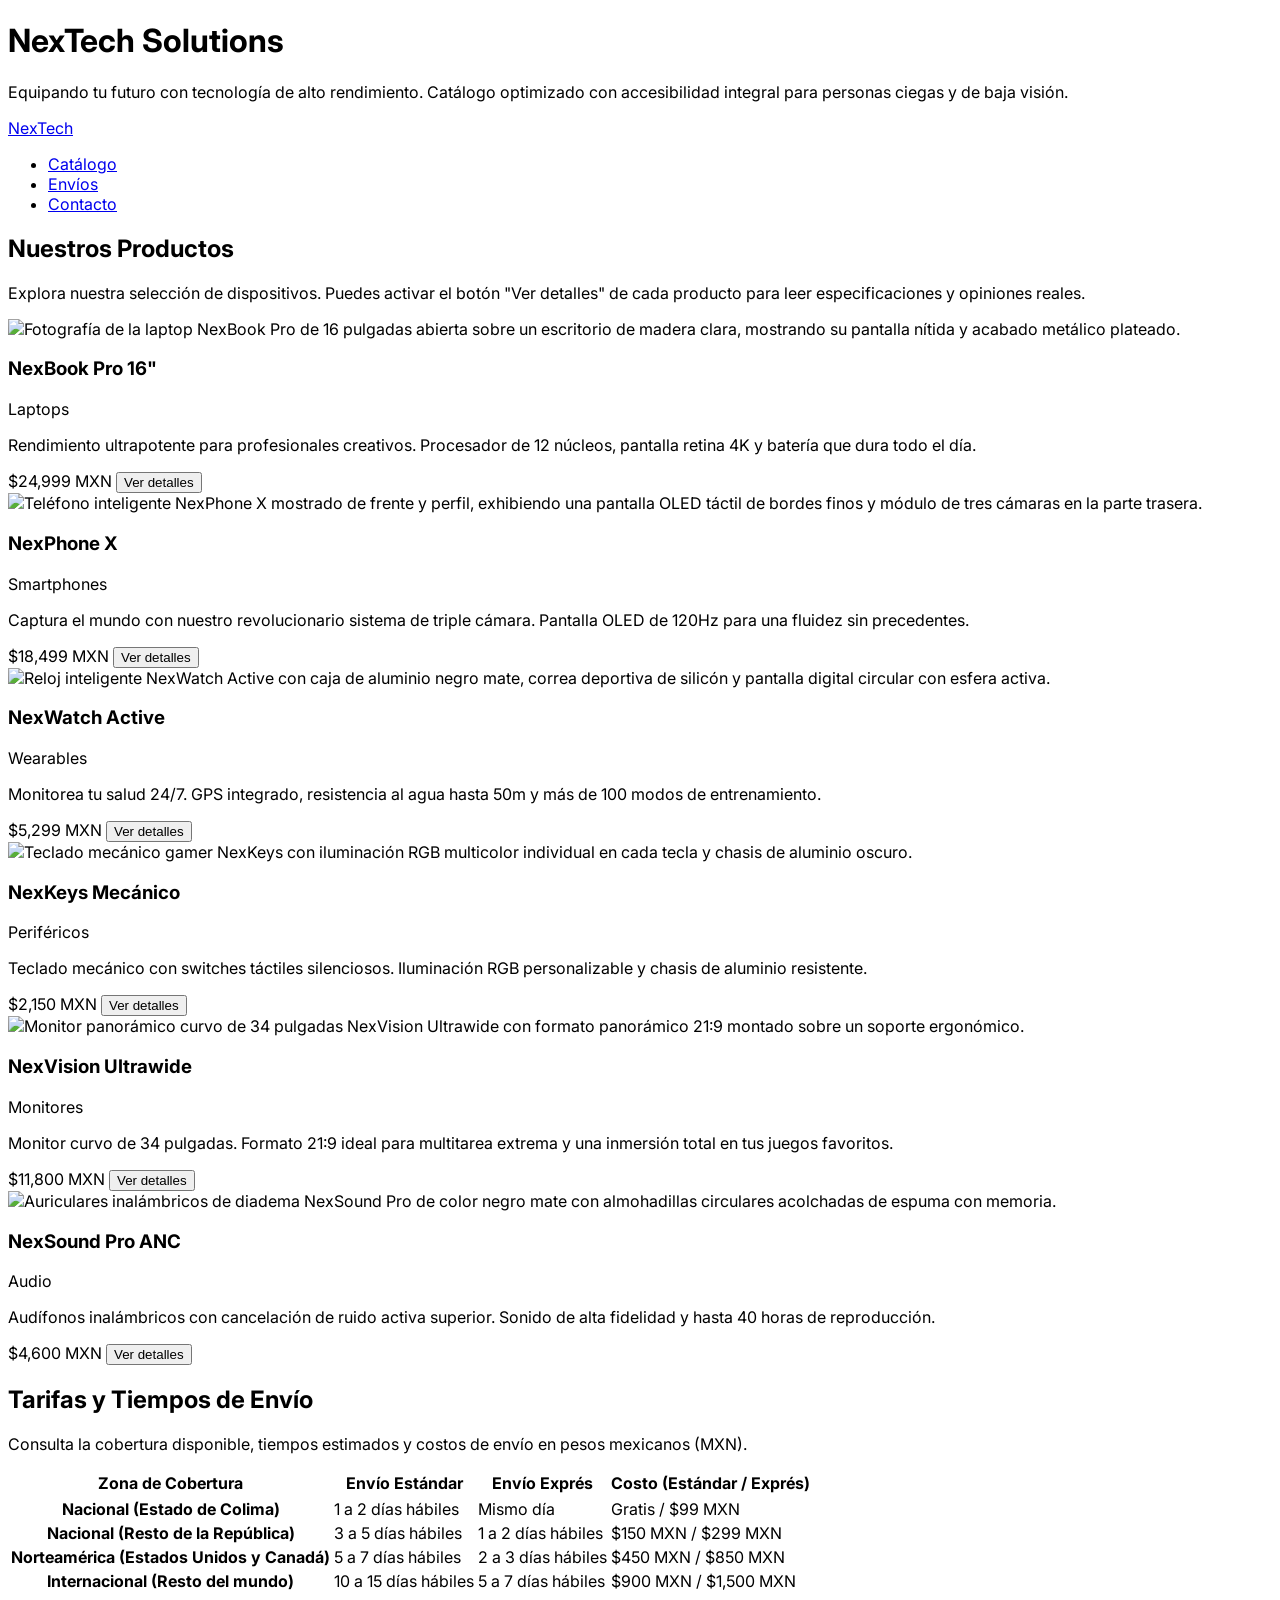
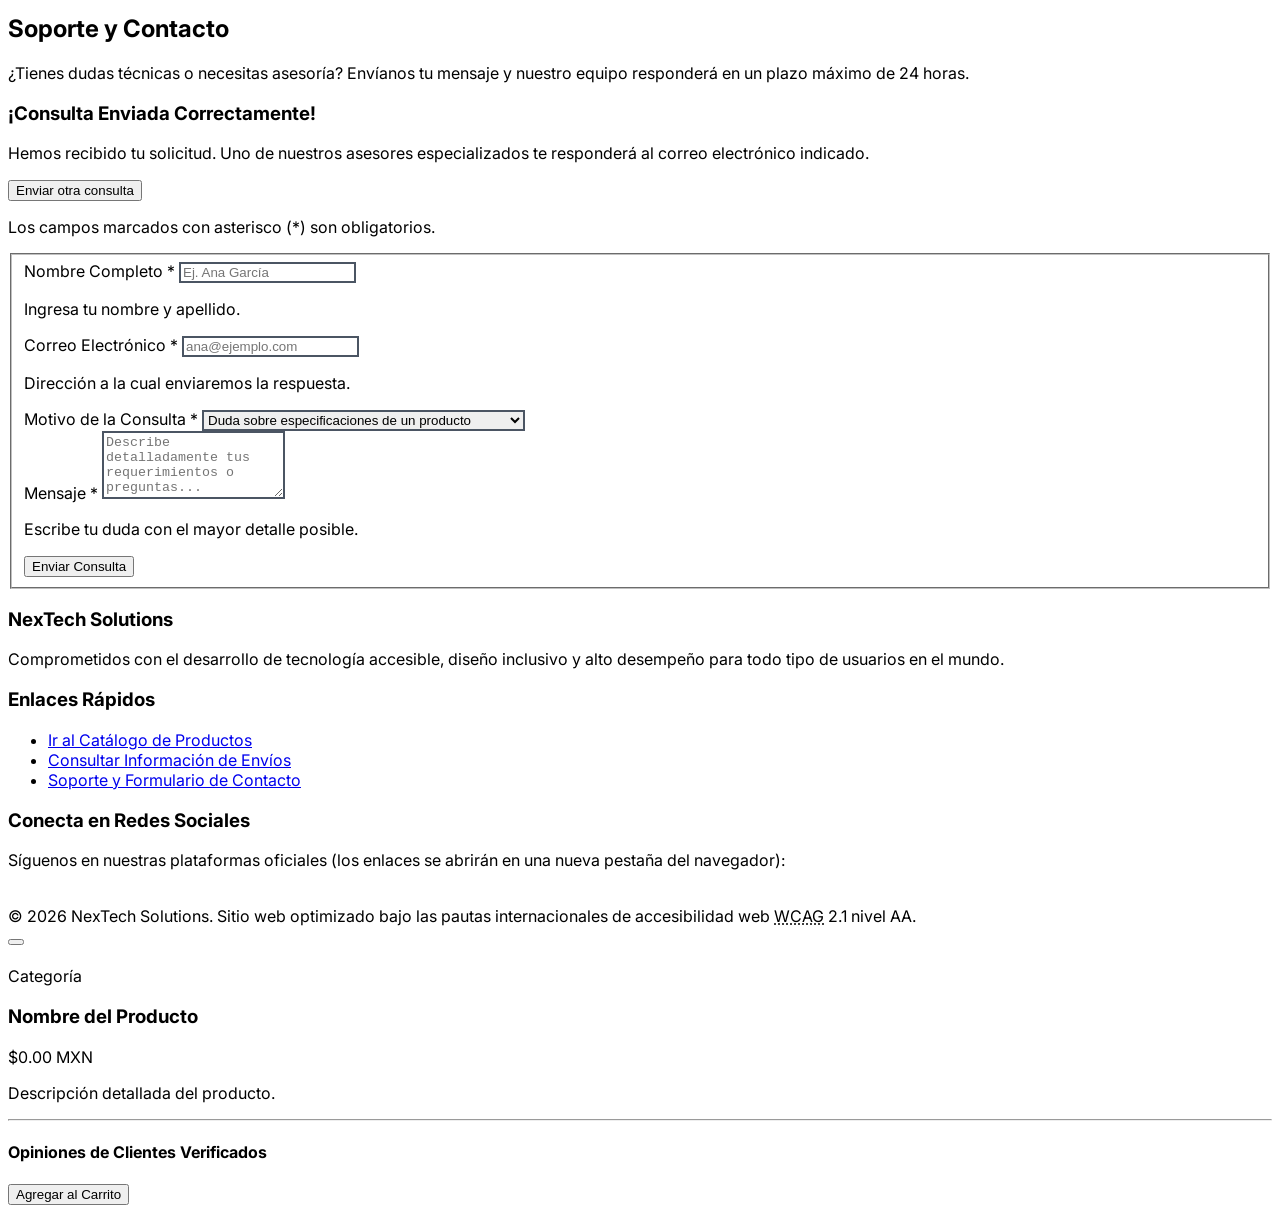
==== commit 00ec7d28: "add retrodiner web" ====
--- a/index.html
+++ b/index.html
@@ -410,6 +410,15 @@
                         aria-label="Perfil oficial de NexTech en LinkedIn (abre en una nueva pestaña)" 
                         class="w-12 h-12 bg-gray-800 rounded-full flex items-center justify-center hover:bg-indigo-700 hover:text-white transition-colors focus:ring-4 focus:ring-indigo-400 focus:outline-none">
                         <i class="ph ph-linkedin-logo text-2xl" aria-hidden="true"></i>
+                    </a>
+                    <a href="retrodiner/index.html" target="_blank" rel="noopener noreferrer" 
+                        aria-label="Sitio web de Retro Diner (abre en una nueva pestaña)" 
+                        class="w-12 h-12 bg-gray-800 rounded-full flex items-center justify-center hover:bg-indigo-700 hover:text-white transition-colors focus:ring-4 focus:ring-indigo-400 focus:outline-none">
+                        <img src="https://cdn-icons-png.flaticon.com/512/8344/8344996.png" 
+                             alt="" 
+                             class="w-6 h-6 object-contain" 
+                             style="filter: brightness(0) invert(1);" 
+                             aria-hidden="true">
                     </a>
                 </div>
             </div>
